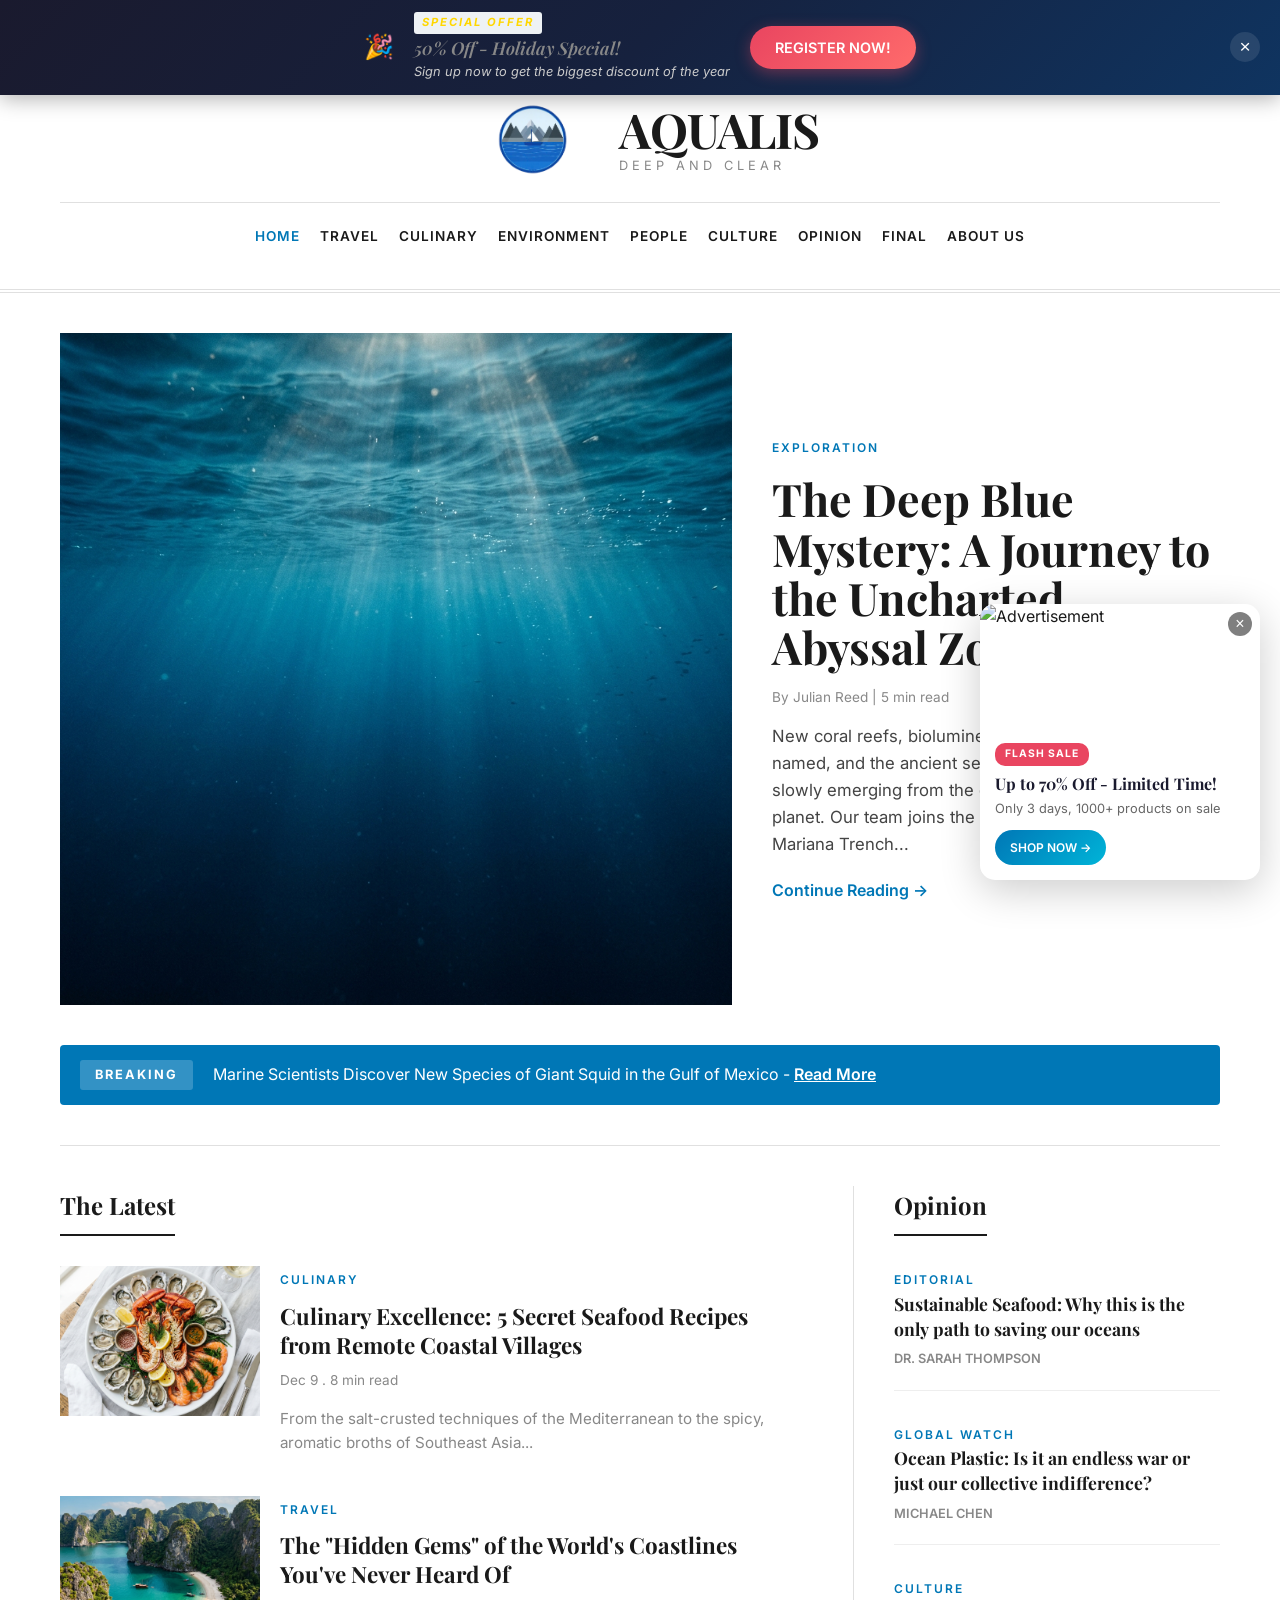
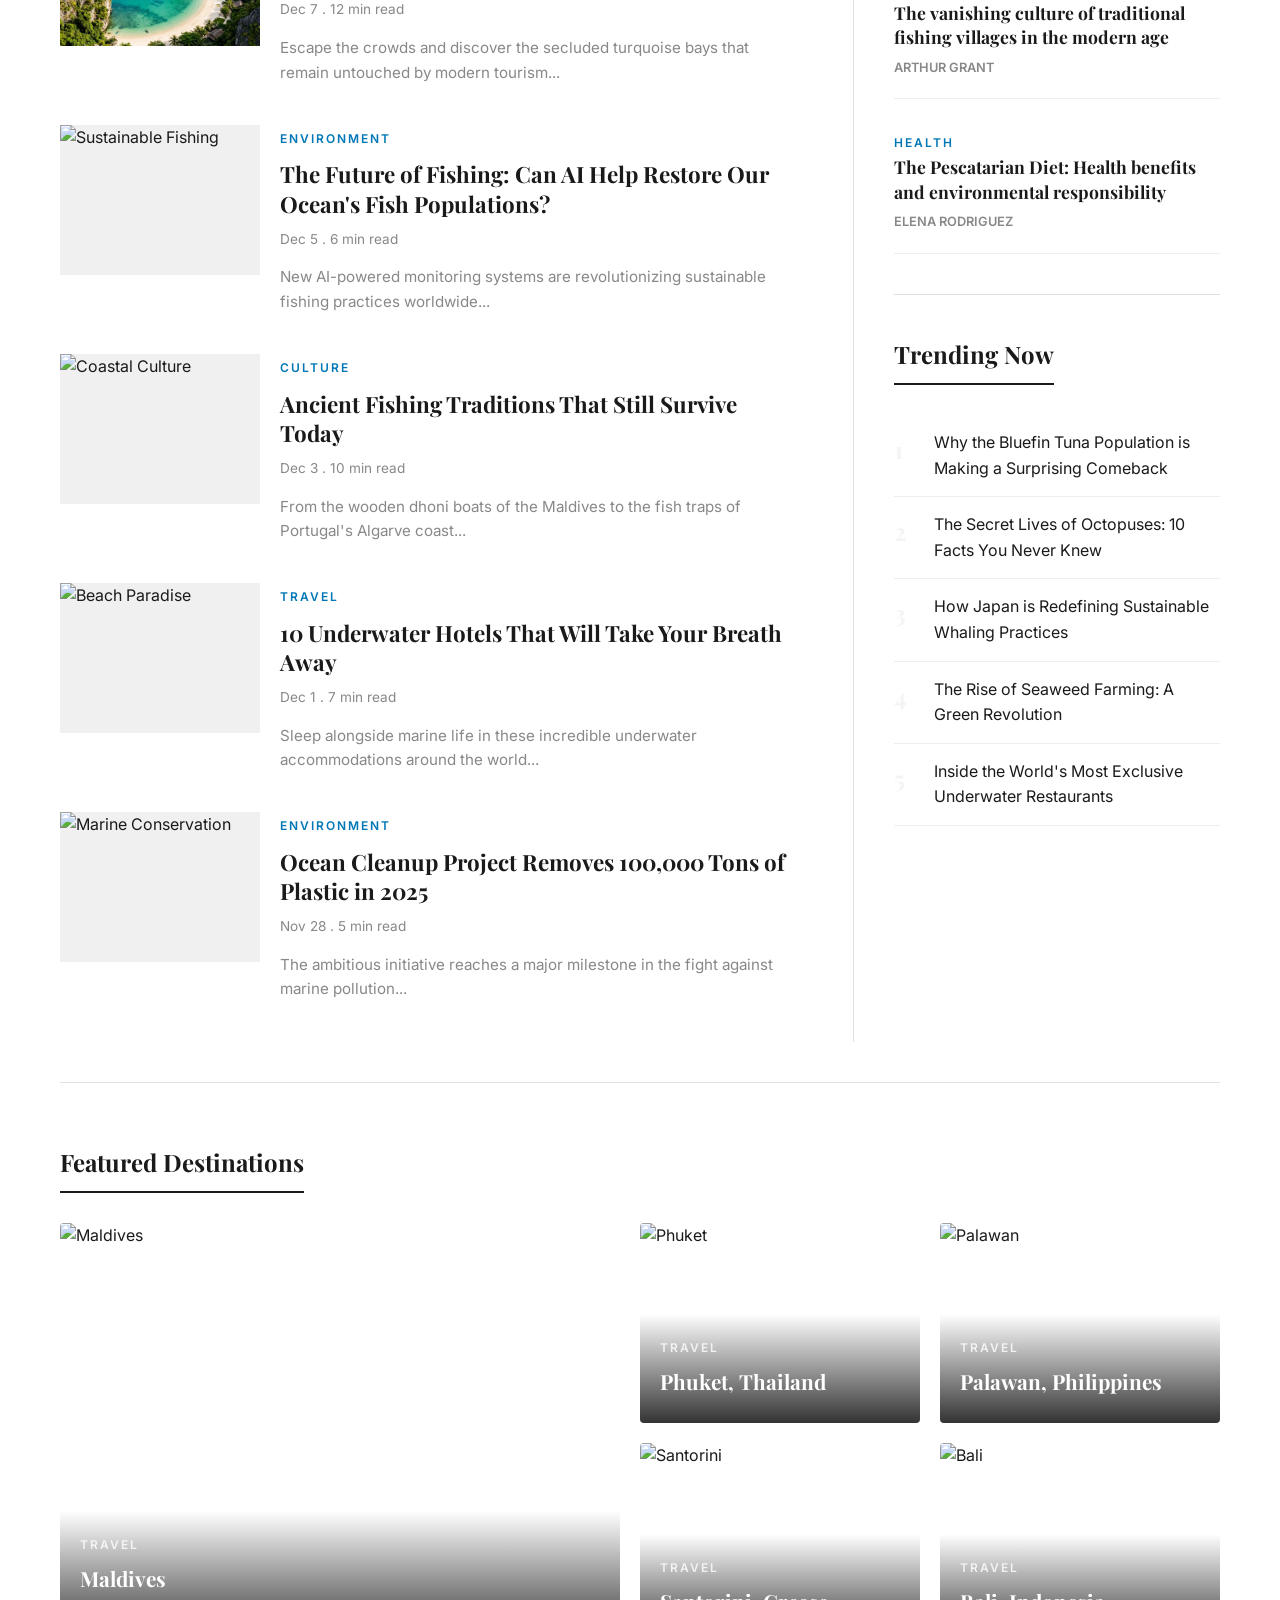
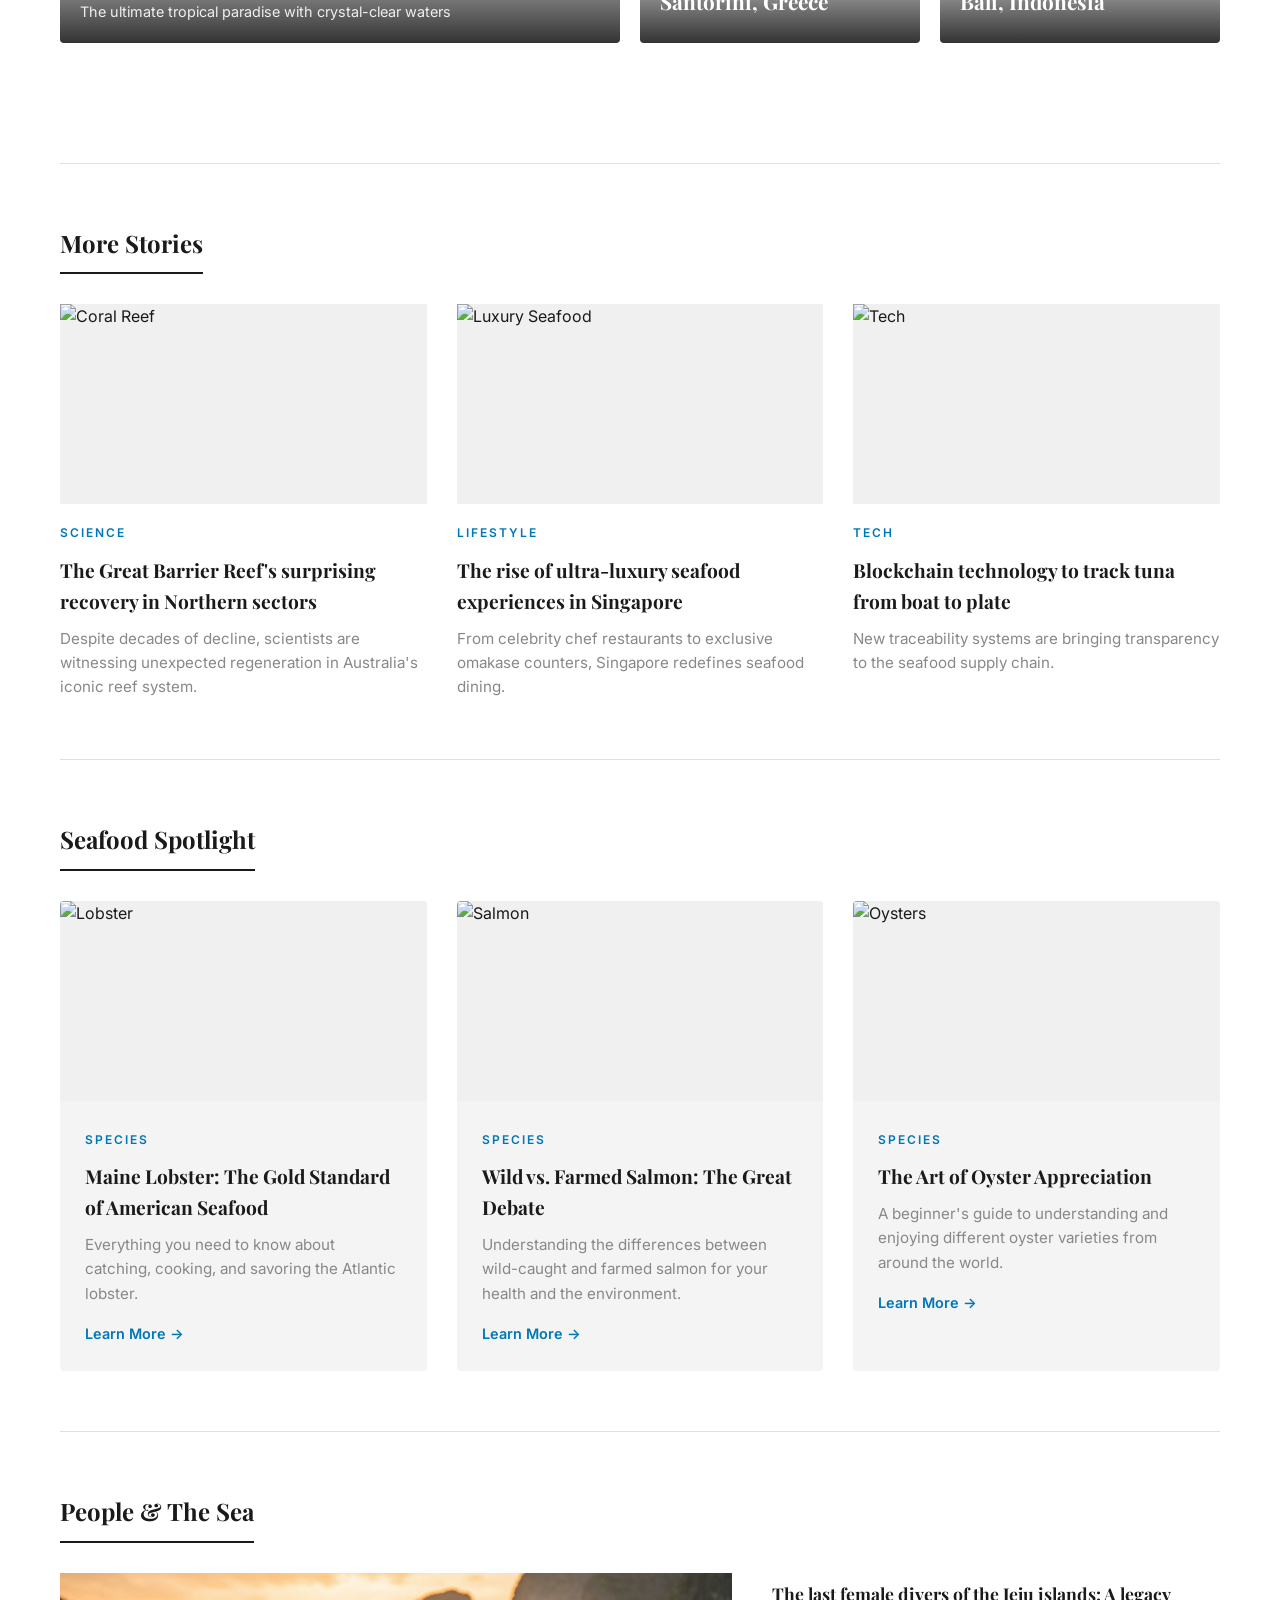
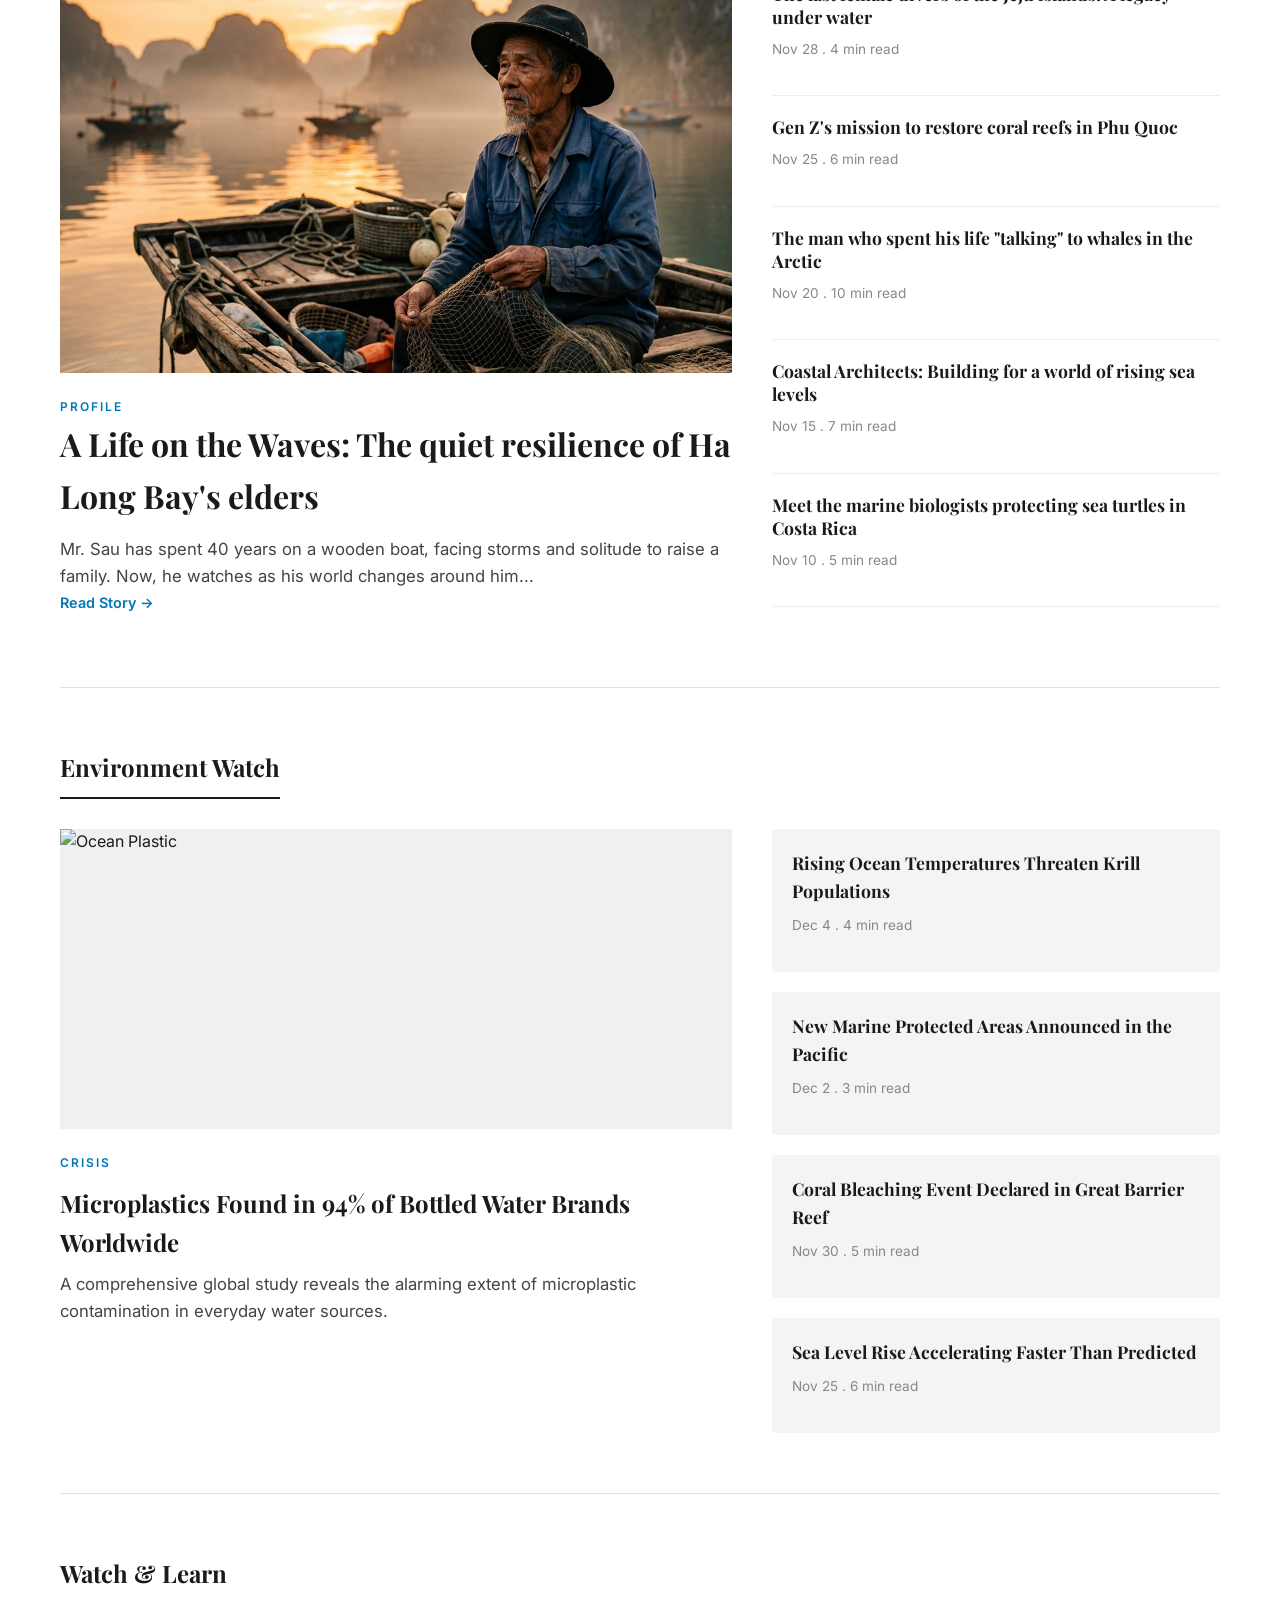
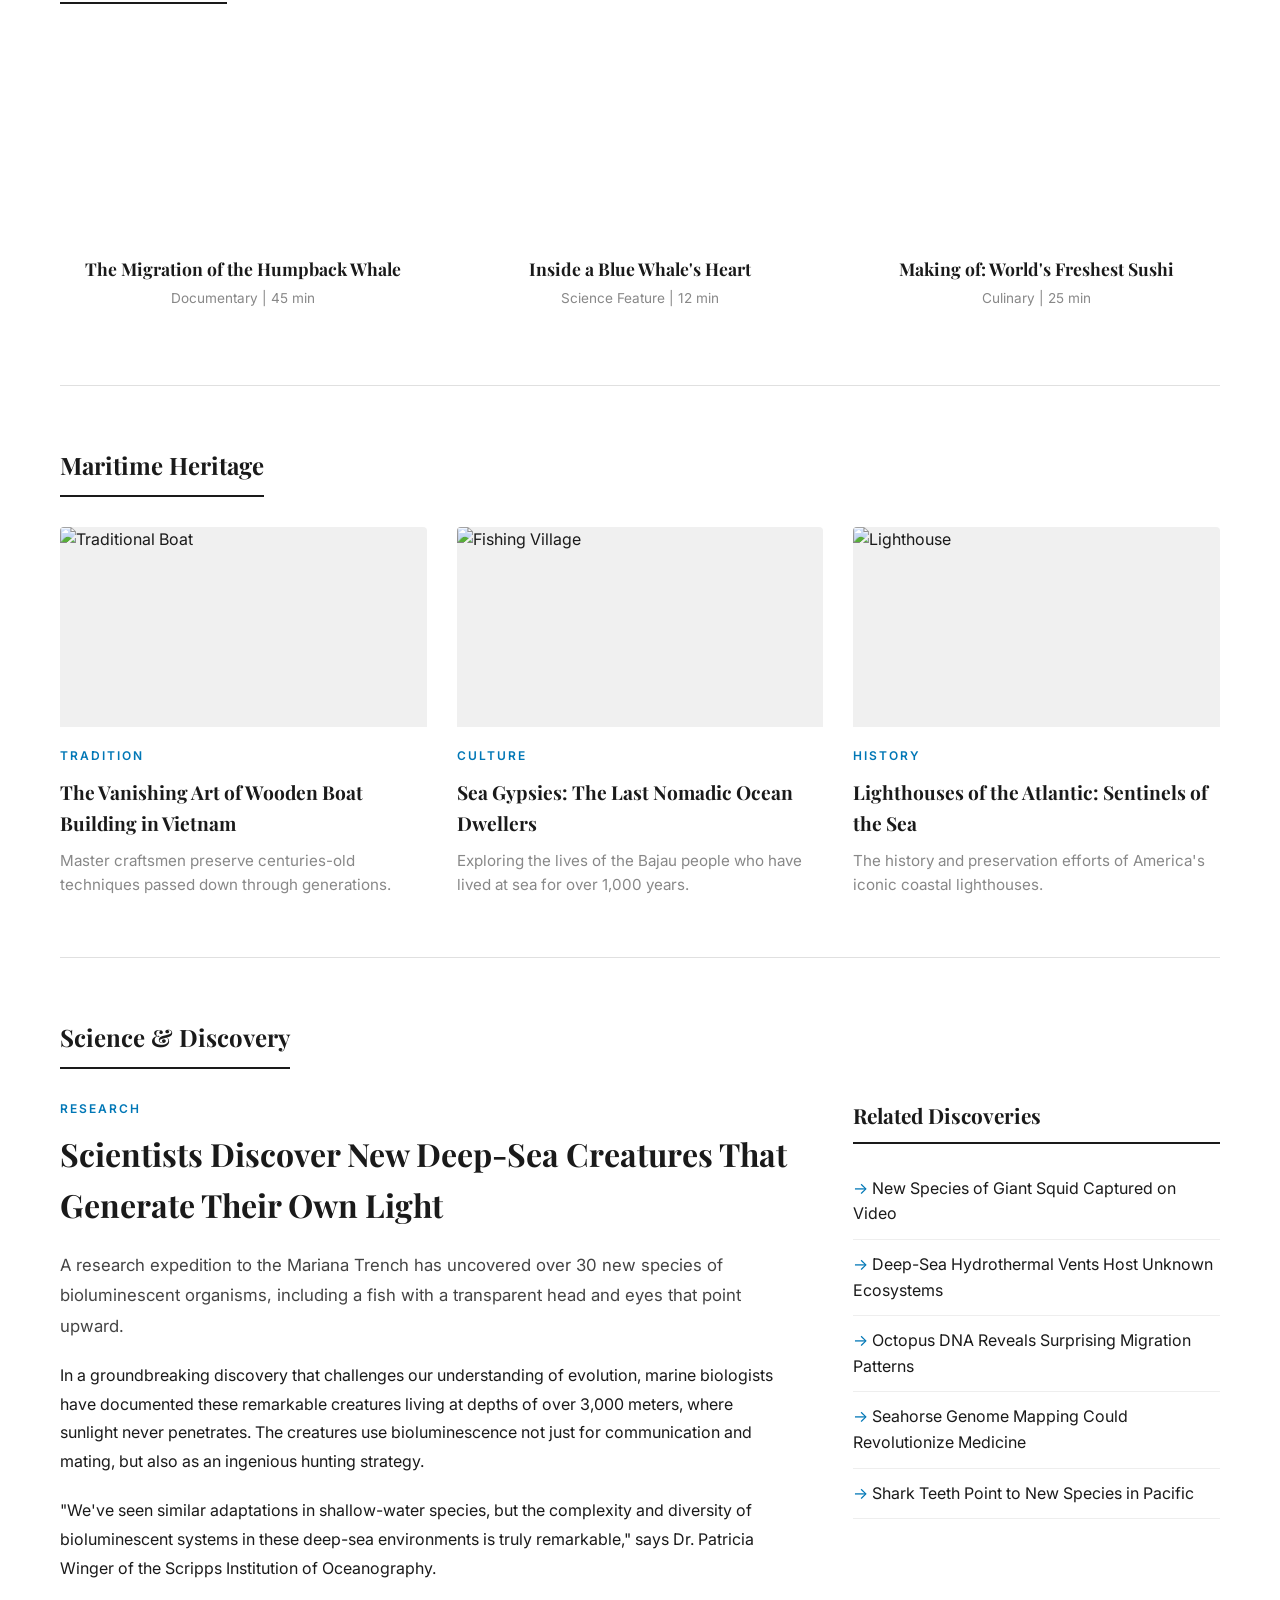
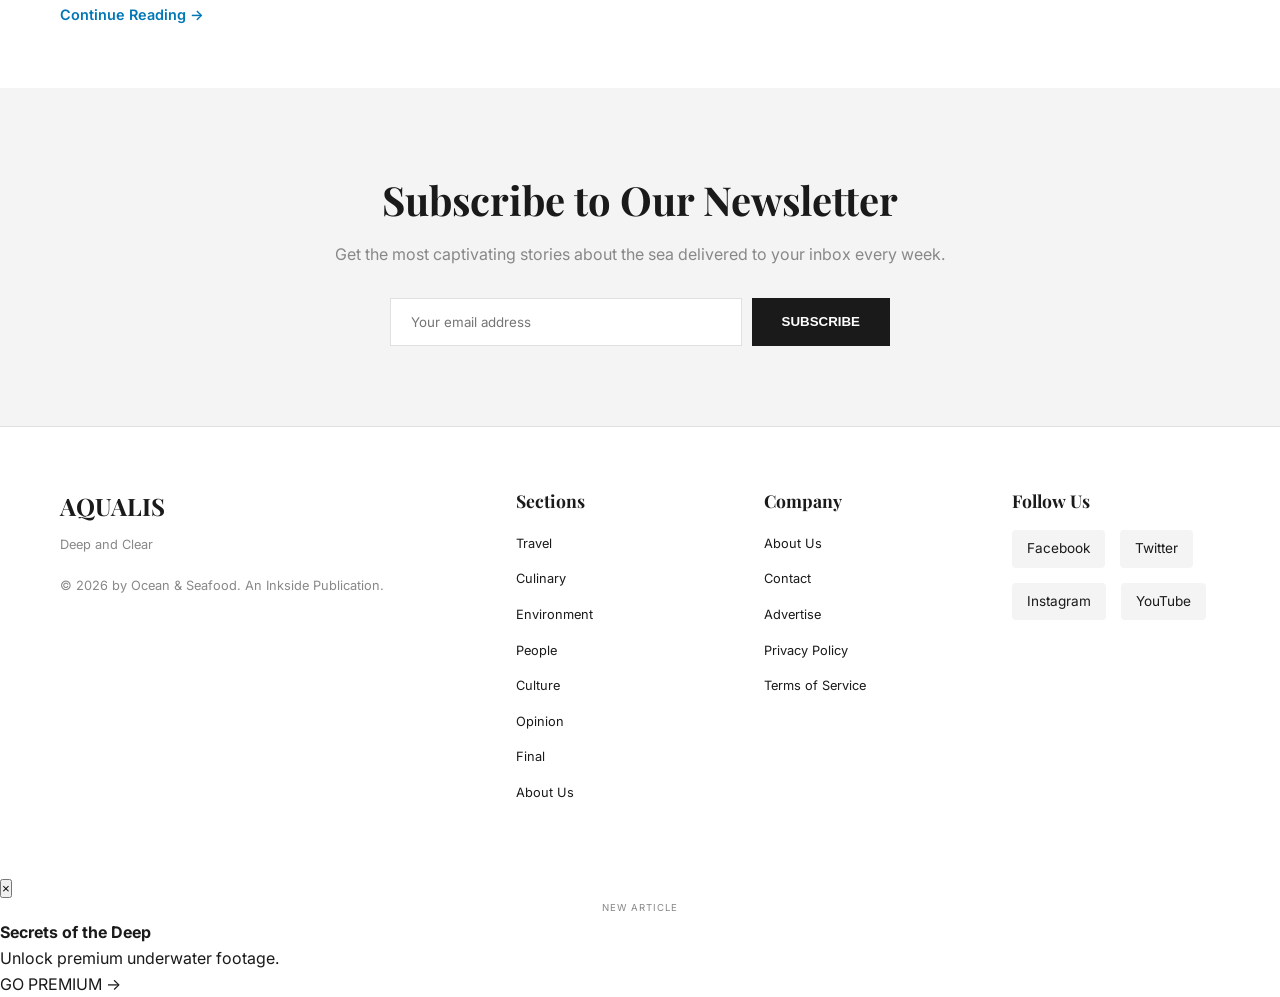
==== index.html @ 818fb588 "Initial commit" ====
<!DOCTYPE html>
<html lang="en">

<head>
    <meta charset="UTF-8">
    <meta name="viewport" content="width=device-width, initial-scale=1.0">
    <title>AQUALIS | Deep and Clear</title>
    <meta name="description"
        content="Explore the deep mysteries of the ocean, the finest seafood culinary arts, and the stories of the people who call the coast their home.">
    <link rel="preconnect" href="https://fonts.googleapis.com">
    <link rel="preconnect" href="https://fonts.gstatic.com" crossorigin>
    <link
        href="https://fonts.googleapis.com/css2?family=Inter:wght@300;400;600&family=Playfair+Display:ital,wght@0,400;0,700;1,400&display=swap"
        rel="stylesheet">
    <link rel="stylesheet" href="css/style.css">
    <link rel="stylesheet" href="css/index.css">
    <link rel="stylesheet" href="css/ad-banner.css">
</head>

<body>
    <!-- AD BANNER FLOATING TOP -->
    <div class="ad-banner-float" id="adBannerTop">
        <span class="ad-icon">🎉</span>
        <div class="ad-text">
            <span class="ad-tag">Special Offer</span>
            <span class="ad-headline">50% Off - Holiday Special!</span>
            <span class="ad-description">Sign up now to get the biggest discount of the year</span>
        </div>
        <a href="https://farmersmarket.vn/collections/vendors?q=ocean-food" target="_blank" class="ad-link">REGISTER NOW!</a>
        <button class="close-ad" onclick="document.getElementById('adBannerTop').style.display='none'">&times;</button>
    </div>

    <div class="top-bar">
        <div class="container">
            <div class="top-bar-left">
                <div class="date-time" id="current-date-time">
                    May 5, 2026 | 10:10 AM
                </div>
                <div class="top-ticker">
                    <span>⚡ FREE WORLDWIDE SHIPPING ON ALL SEAFOOD ORDERS OVER $150</span>
                </div>
            </div>
            <div class="top-links">
                <a href="#">Log In</a>
                <a href="#" class="btn-subscribe-top">Subscribe</a>
            </div>
        </div>
    </div>

    <header>
        <div class="container">
            <div class="logo">
                <div class="logo-container">
                    <img src="logo.png" alt="AQUALIS Logo" class="logo-img">
                    <div class="logo-text">
                        <span class="logo-title">AQUALIS</span>
                        <span class="logo-subtitle">DEEP AND CLEAR</span>
                    </div>
                </div>
            </div>
            <nav id="main-nav">
                <ul>
                    <li><a href="index.html" class="active">HOME</a></li>
                    <li><a href="travel.html">TRAVEL</a></li>
                    <li><a href="culinary.html">CULINARY</a></li>
                    <li><a href="environment.html">ENVIRONMENT</a></li>
                    <li><a href="people.html">PEOPLE</a></li>
                    <li><a href="culture.html">CULTURE</a></li>
                    <li><a href="opinion.html">OPINION</a></li>
                    <li><a href="sea_seafood.html">FINAL</a></li>
                    <li><a href="about.html">ABOUT US</a></li>
                </ul>
            </nav>
        </div>
    </header>

    <!-- HOME VIEW -->
    <div id="home-view">
        <main class="container">
            <!-- Hero Section -->
            <section class="hero">
                <article class="featured-main">
                    <div class="image-wrapper">
                        <img src="hero_ocean_cinematic_1777952019449.png" alt="Deep Ocean">
                    </div>
                    <div class="content">
                        <span class="category">EXPLORATION</span>
                        <h2><a href="#" class="read-article" data-article="deep-blue">The Deep Blue Mystery: A Journey
                                to the Uncharted Abyssal Zones</a></h2>
                        <p class="meta">By Julian Reed | 5 min read</p>
                        <p class="excerpt">New coral reefs, bioluminescent creatures never before named, and the ancient
                            secrets of Earth's formation are slowly emerging from the deepest trenches of our planet.
                            Our team joins the latest expedition into the Mariana Trench...</p>
                        <a href="#" class="read-more read-article" data-article="deep-blue">Continue Reading →</a>
                    </div>
                </article>
            </section>

            <!-- Breaking News Banner -->
            <section class="breaking-news">
                <div class="breaking-label">BREAKING</div>
                <div class="breaking-content">
                    <p>Marine Scientists Discover New Species of Giant Squid in the Gulf of Mexico - <a href="#">Read
                            More</a></p>
                </div>
            </section>

            <!-- PROMOTIONAL AD BANNER REMOVED -->

            <div class="magazine-grid">
                <!-- Latest News Column -->
                <div class="latest-news">
                    <h3 class="section-title">The Latest</h3>

                    <article class="news-item">
                        <div class="image-wrapper">
                            <img src="seafood_platter_magazine_1777952036710.png" alt="Seafood Culinary">
                        </div>
                        <div class="content">
                            <span class="category">CULINARY</span>
                            <h4><a href="#" class="read-article" data-article="culinary-secrets">Culinary Excellence: 5
                                    Secret Seafood Recipes from Remote Coastal Villages</a></h4>
                            <p class="meta">Dec 9 . 8 min read</p>
                            <p class="summary">From the salt-crusted techniques of the Mediterranean to the spicy,
                                aromatic broths of Southeast Asia...</p>
                        </div>
                    </article>

                    <article class="news-item">
                        <div class="image-wrapper">
                            <img src="coastal_hidden_gem_1777952070037.png" alt="Coastal Beauty">
                        </div>
                        <div class="content">
                            <span class="category">TRAVEL</span>
                            <h4><a href="#" class="read-article" data-article="hidden-gems">The "Hidden Gems" of the
                                    World's Coastlines You've Never Heard Of</a></h4>
                            <p class="meta">Dec 7 . 12 min read</p>
                            <p class="summary">Escape the crowds and discover the secluded turquoise bays that remain
                                untouched by modern tourism...</p>
                        </div>
                    </article>

                    <article class="news-item">
                        <div class="image-wrapper">
                            <img src="https://encrypted-tbn0.gstatic.com/images?q=tbn:ANd9GcTns4x_dyqtVz6dl7UsxqoTQ1XWFQ5trTAQhg&s"
                                alt="Sustainable Fishing">
                        </div>
                        <div class="content">
                            <span class="category">ENVIRONMENT</span>
                            <h4><a href="#" class="read-article" data-article="future-fishing">The Future of Fishing:
                                    Can AI Help Restore Our Ocean's Fish Populations?</a></h4>
                            <p class="meta">Dec 5 . 6 min read</p>
                            <p class="summary">New AI-powered monitoring systems are revolutionizing sustainable fishing
                                practices worldwide...</p>
                        </div>
                    </article>

                    <article class="news-item">
                        <div class="image-wrapper">
                            <img src="https://images.unsplash.com/photo-1535025183041-0991a977e25b?w=800&q=80"
                                alt="Coastal Culture">
                        </div>
                        <div class="content">
                            <span class="category">CULTURE</span>
                            <h4><a href="#" class="read-article" data-article="fishing-traditions">Ancient Fishing
                                    Traditions That Still Survive Today</a></h4>
                            <p class="meta">Dec 3 . 10 min read</p>
                            <p class="summary">From the wooden dhoni boats of the Maldives to the fish traps of
                                Portugal's Algarve coast...</p>
                        </div>
                    </article>

                    <article class="news-item">
                        <div class="image-wrapper">
                            <img src="https://images.unsplash.com/photo-1507525428034-b723cf961d3e?ixlib=rb-1.2.1&auto=format&fit=crop&w=800&q=80"
                                alt="Beach Paradise">
                        </div>
                        <div class="content">
                            <span class="category">TRAVEL</span>
                            <h4><a href="#">10 Underwater Hotels That Will Take Your Breath Away</a></h4>
                            <p class="meta">Dec 1 . 7 min read</p>
                            <p class="summary">Sleep alongside marine life in these incredible underwater accommodations
                                around the world...</p>
                        </div>
                    </article>

                    <article class="news-item">
                        <div class="image-wrapper">
                            <img src="https://images.unsplash.com/photo-1468421870903-4df1664ac249?ixlib=rb-1.2.1&auto=format&fit=crop&w=800&q=80"
                                alt="Marine Conservation">
                        </div>
                        <div class="content">
                            <span class="category">ENVIRONMENT</span>
                            <h4><a href="#">Ocean Cleanup Project Removes 100,000 Tons of Plastic in 2025</a></h4>
                            <p class="meta">Nov 28 . 5 min read</p>
                            <p class="summary">The ambitious initiative reaches a major milestone in the fight against
                                marine pollution...</p>
                        </div>
                    </article>
                </div>

                <!-- Opinion Sidebar -->
                <aside class="opinion">
                    <h3 class="section-title">Opinion</h3>

                    <div class="opinion-item">
                        <span class="category">EDITORIAL</span>
                        <h4><a href="#">Sustainable Seafood: Why this is the only path to saving our oceans</a></h4>
                        <p class="author">Dr. Sarah Thompson</p>
                    </div>

                    <div class="opinion-item">
                        <span class="category">GLOBAL WATCH</span>
                        <h4><a href="#">Ocean Plastic: Is it an endless war or just our collective indifference?</a>
                        </h4>
                        <p class="author">Michael Chen</p>
                    </div>

                    <div class="opinion-item">
                        <span class="category">CULTURE</span>
                        <h4><a href="#">The vanishing culture of traditional fishing villages in the modern age</a></h4>
                        <p class="author">Arthur Grant</p>
                    </div>

                    <div class="opinion-item">
                        <span class="category">HEALTH</span>
                        <h4><a href="#">The Pescatarian Diet: Health benefits and environmental responsibility</a></h4>
                        <p class="author">Elena Rodriguez</p>
                    </div>

                    <!-- Trending Section -->
                    <div class="trending-section">
                        <h3 class="section-title">Trending Now</h3>
                        <ol class="trending-list">
                            <li><a href="#">Why the Bluefin Tuna Population is Making a Surprising Comeback</a></li>
                            <li><a href="#">The Secret Lives of Octopuses: 10 Facts You Never Knew</a></li>
                            <li><a href="#">How Japan is Redefining Sustainable Whaling Practices</a></li>
                            <li><a href="#">The Rise of Seaweed Farming: A Green Revolution</a></li>
                            <li><a href="#">Inside the World's Most Exclusive Underwater Restaurants</a></li>
                        </ol>
                    </div>
                </aside>
            </div>

            <!-- Featured Destinations Section -->
            <section class="destinations-section">
                <h3 class="section-title">Featured Destinations</h3>
                <div class="destinations-grid">
                    <article class="destination-card large">
                        <img src="https://images.unsplash.com/photo-1507525428034-b723cf961d3e?ixlib=rb-1.2.1&auto=format&fit=crop&w=1200&q=80"
                            alt="Maldives">
                        <div class="destination-overlay">
                            <span class="category">TRAVEL</span>
                            <h4>Maldives</h4>
                            <p>The ultimate tropical paradise with crystal-clear waters</p>
                        </div>
                    </article>
                    <article class="destination-card">
                        <img src="https://images.unsplash.com/photo-1519046904884-53103b34b206?ixlib=rb-1.2.1&auto=format&fit=crop&w=600&q=80"
                            alt="Phuket">
                        <div class="destination-overlay">
                            <span class="category">TRAVEL</span>
                            <h4>Phuket, Thailand</h4>
                        </div>
                    </article>
                    <article class="destination-card">
                        <img src="https://images.unsplash.com/photo-1559494007-9f5847c49d94?ixlib=rb-1.2.1&auto=format&fit=crop&w=600&q=80"
                            alt="Palawan">
                        <div class="destination-overlay">
                            <span class="category">TRAVEL</span>
                            <h4>Palawan, Philippines</h4>
                        </div>
                    </article>
                    <article class="destination-card">
                        <img src="https://images.unsplash.com/photo-1506953823976-52e1fdc0149a?ixlib=rb-1.2.1&auto=format&fit=crop&w=600&q=80"
                            alt="Santorini">
                        <div class="destination-overlay">
                            <span class="category">TRAVEL</span>
                            <h4>Santorini, Greece</h4>
                        </div>
                    </article>
                    <article class="destination-card">
                        <img src="https://images.unsplash.com/photo-1510414842594-a61c69b5ae57?ixlib=rb-1.2.1&auto=format&fit=crop&w=600&q=80"
                            alt="Bali">
                        <div class="destination-overlay">
                            <span class="category">TRAVEL</span>
                            <h4>Bali, Indonesia</h4>
                        </div>
                    </article>
                </div>
            </section>

            <!-- IMPACT STATS REMOVED -->

            <!-- More Content Section -->
            <section class="sub-grid-section">
                <h3 class="section-title">More Stories</h3>
                <div class="stories-grid">
                    <article class="story-card">
                        <div class="image-wrapper">
                            <img src="https://encrypted-tbn0.gstatic.com/images?q=tbn:ANd9GcQSueRcR3aabu3RT0wNSPEG2LMHQZWTsFZUTA&s"
                                alt="Coral Reef">
                        </div>
                        <span class="category">SCIENCE</span>
                        <h4><a href="#" class="read-article" data-article="great-barrier-reef">The Great Barrier Reef's
                                surprising recovery in Northern sectors</a></h4>
                        <p class="summary">Despite decades of decline, scientists are witnessing unexpected regeneration
                            in Australia's iconic reef system.</p>
                    </article>
                    <article class="story-card">
                        <div class="image-wrapper">
                            <img src="https://images.unsplash.com/photo-1504674900247-0877df9cc836?ixlib=rb-1.2.1&auto=format&fit=crop&w=800&q=80"
                                alt="Luxury Seafood">
                        </div>
                        <span class="category">LIFESTYLE</span>
                        <h4><a href="#">The rise of ultra-luxury seafood experiences in Singapore</a></h4>
                        <p class="summary">From celebrity chef restaurants to exclusive omakase counters, Singapore
                            redefines seafood dining.</p>
                    </article>
                    <article class="story-card">
                        <div class="image-wrapper">
                            <img src="https://images.unsplash.com/photo-1551244072-5d12893278ab?ixlib=rb-1.2.1&auto=format&fit=crop&w=800&q=80"
                                alt="Tech">
                        </div>
                        <span class="category">TECH</span>
                        <h4><a href="#">Blockchain technology to track tuna from boat to plate</a></h4>
                        <p class="summary">New traceability systems are bringing transparency to the seafood supply
                            chain.</p>
                    </article>
                </div>
            </section>

            <!-- Seafood Spotlight Section -->
            <section class="spotlight-section">
                <h3 class="section-title">Seafood Spotlight</h3>
                <div class="spotlight-grid">
                    <article class="spotlight-card">
                        <div class="image-wrapper">
                            <img src="https://images.unsplash.com/photo-1615141982883-c7ad0e69fd62?ixlib=rb-1.2.1&auto=format&fit=crop&w=600&q=80"
                                alt="Lobster">
                        </div>
                        <div class="content">
                            <span class="category">SPECIES</span>
                            <h4>Maine Lobster: The Gold Standard of American Seafood</h4>
                            <p>Everything you need to know about catching, cooking, and savoring the Atlantic lobster.
                            </p>
                            <a href="#" class="read-link">Learn More →</a>
                        </div>
                    </article>
                    <article class="spotlight-card">
                        <div class="image-wrapper">
                            <img src="https://i.ytimg.com/vi/_5JwOONcyrE/sddefault.jpg" alt="Salmon">
                        </div>
                        <div class="content">
                            <span class="category">SPECIES</span>
                            <h4>Wild vs. Farmed Salmon: The Great Debate</h4>
                            <p>Understanding the differences between wild-caught and farmed salmon for your health and
                                the environment.</p>
                            <a href="#" class="read-link read-article" data-article="culinary-1">Learn More →</a>
                        </div>
                    </article>
                    <article class="spotlight-card">
                        <div class="image-wrapper">
                            <img src="https://encrypted-tbn0.gstatic.com/images?q=tbn:ANd9GcSM6eRmfl-Jk6A9ydphMrKA2jsTcN937FT8DA&s"
                                alt="Oysters">
                        </div>
                        <div class="content">
                            <span class="category">SPECIES</span>
                            <h4>The Art of Oyster Appreciation</h4>
                            <p>A beginner's guide to understanding and enjoying different oyster varieties from around
                                the world.</p>
                            <a href="#" class="read-link read-article" data-article="oyster-appreciation">Learn More
                                →</a>
                        </div>
                    </article>
                </div>
            </section>

            <!-- People Section -->
            <section class="people-section">
                <h3 class="section-title">People & The Sea</h3>
                <div class="people-grid">
                    <article class="person-card">
                        <div class="image-wrapper">
                            <img src="traditional_fisherman_portrait_1777952054951.png" alt="Fisherman Portrait">
                        </div>
                        <div class="content">
                            <span class="category">PROFILE</span>
                            <h4><a href="#">A Life on the Waves: The quiet resilience of Ha Long Bay's elders</a></h4>
                            <p class="excerpt">Mr. Sau has spent 40 years on a wooden boat, facing storms and solitude
                                to raise a family. Now, he watches as his world changes around him...</p>
                            <a href="#" class="read-link">Read Story →</a>
                        </div>
                    </article>

                    <div class="sub-people-list">
                        <article class="news-item small">
                            <h4><a href="#">The last female divers of the Jeju islands: A legacy under water</a></h4>
                            <p class="meta">Nov 28 . 4 min read</p>
                        </article>
                        <article class="news-item small">
                            <h4><a href="#">Gen Z's mission to restore coral reefs in Phu Quoc</a></h4>
                            <p class="meta">Nov 25 . 6 min read</p>
                        </article>
                        <article class="news-item small">
                            <h4><a href="#">The man who spent his life "talking" to whales in the Arctic</a></h4>
                            <p class="meta">Nov 20 . 10 min read</p>
                        </article>
                        <article class="news-item small">
                            <h4><a href="#">Coastal Architects: Building for a world of rising sea levels</a></h4>
                            <p class="meta">Nov 15 . 7 min read</p>
                        </article>
                        <article class="news-item small">
                            <h4><a href="#">Meet the marine biologists protecting sea turtles in Costa Rica</a></h4>
                            <p class="meta">Nov 10 . 5 min read</p>
                        </article>
                    </div>
                </div>
            </section>

            <!-- Environment Watch Section -->
            <section class="environment-section">
                <h3 class="section-title">Environment Watch</h3>
                <div class="environment-grid">
                    <article class="env-card main">
                        <div class="image-wrapper">
                            <img src="https://images.unsplash.com/photo-1583212292454-1fe6229603b7?ixlib=rb-1.2.1&auto=format&fit=crop&w=800&q=80"
                                alt="Ocean Plastic">
                        </div>
                        <div class="content">
                            <span class="category">CRISIS</span>
                            <h4>Microplastics Found in 94% of Bottled Water Brands Worldwide</h4>
                            <p class="excerpt">A comprehensive global study reveals the alarming extent of microplastic
                                contamination in everyday water sources.</p>
                        </div>
                    </article>
                    <div class="env-cards">
                        <article class="env-card small">
                            <h4><a href="#">Rising Ocean Temperatures Threaten Krill Populations</a></h4>
                            <p class="meta">Dec 4 . 4 min read</p>
                        </article>
                        <article class="env-card small">
                            <h4><a href="#">New Marine Protected Areas Announced in the Pacific</a></h4>
                            <p class="meta">Dec 2 . 3 min read</p>
                        </article>
                        <article class="env-card small">
                            <h4><a href="#">Coral Bleaching Event Declared in Great Barrier Reef</a></h4>
                            <p class="meta">Nov 30 . 5 min read</p>
                        </article>
                        <article class="env-card small">
                            <h4><a href="#">Sea Level Rise Accelerating Faster Than Predicted</a></h4>
                            <p class="meta">Nov 25 . 6 min read</p>
                        </article>
                    </div>
                </div>
            </section>

            <!-- Video Section -->
            <section class="video-section">
                <h3 class="section-title">Watch & Learn</h3>
                <div class="video-grid">
                    <article class="video-card">
                        <div class="video-embed">
                            <iframe src="https://www.youtube.com/embed/hLiu6VJzG8s" title="Video 1" frameborder="0"
                                allow="accelerometer; autoplay; clipboard-write; encrypted-media; gyroscope; picture-in-picture"
                                allowfullscreen></iframe>
                        </div>
                        <h4>The Migration of the Humpback Whale</h4>
                        <p class="meta">Documentary | 45 min</p>
                    </article>
                    <article class="video-card">
                        <div class="video-embed">
                            <iframe src="https://www.youtube.com/embed/U_HUiC1dP00" title="Video 2" frameborder="0"
                                allow="accelerometer; autoplay; clipboard-write; encrypted-media; gyroscope; picture-in-picture"
                                allowfullscreen></iframe>
                        </div>
                        <h4>Inside a Blue Whale's Heart</h4>
                        <p class="meta">Science Feature | 12 min</p>
                    </article>
                    <article class="video-card">
                        <div class="video-embed">
                            <iframe src="https://www.youtube.com/embed/9FqwhW0B3tY" title="Video 3" frameborder="0"
                                allow="accelerometer; autoplay; clipboard-write; encrypted-media; gyroscope; picture-in-picture"
                                allowfullscreen></iframe>
                        </div>
                        <h4>Making of: World's Freshest Sushi</h4>
                        <p class="meta">Culinary | 25 min</p>
                    </article>
                </div>
            </section>

            <!-- Cultural Heritage Section -->
            <section class="heritage-section">
                <h3 class="section-title">Maritime Heritage</h3>
                <div class="heritage-grid">
                    <article class="heritage-card">
                        <div class="image-wrapper">
                            <img src="https://images.unsplash.com/photo-1534422298391-e4f8c172dddb?ixlib=rb-1.2.1&auto=format&fit=crop&w=600&q=80"
                                alt="Traditional Boat">
                        </div>
                        <span class="category">TRADITION</span>
                        <h4>The Vanishing Art of Wooden Boat Building in Vietnam</h4>
                        <p>Master craftsmen preserve centuries-old techniques passed down through generations.</p>
                    </article>
                    <article class="heritage-card">
                        <div class="image-wrapper">
                            <img src="https://images.unsplash.com/photo-1519999482648-25049ddd37b1?ixlib=rb-1.2.1&auto=format&fit=crop&w=600&q=80"
                                alt="Fishing Village">
                        </div>
                        <span class="category">CULTURE</span>
                        <h4>Sea Gypsies: The Last Nomadic Ocean Dwellers</h4>
                        <p>Exploring the lives of the Bajau people who have lived at sea for over 1,000 years.</p>
                    </article>
                    <article class="heritage-card">
                        <div class="image-wrapper">
                            <img src="https://encrypted-tbn0.gstatic.com/images?q=tbn:ANd9GcQC3u_z3EVPvHjvWNz3IoIvqaNNS-2xXD75Iw&s"
                                alt="Lighthouse">
                        </div>
                        <span class="category">HISTORY</span>
                        <h4><a href="#" class="read-article" data-article="culture-1">Lighthouses of the Atlantic:
                                Sentinels of the Sea</a></h4>
                        <p>The history and preservation efforts of America's iconic coastal lighthouses.</p>
                    </article>
                </div>
            </section>

            <!-- Science & Discovery Section -->
            <section class="science-section">
                <h3 class="section-title">Science & Discovery</h3>
                <div class="science-grid">
                    <div class="science-content">
                        <span class="category">RESEARCH</span>
                        <h4>Scientists Discover New Deep-Sea Creatures That Generate Their Own Light</h4>
                        <p class="excerpt">A research expedition to the Mariana Trench has uncovered over 30 new species
                            of bioluminescent organisms, including a fish with a transparent head and eyes that point
                            upward.</p>
                        <p>In a groundbreaking discovery that challenges our understanding of evolution, marine
                            biologists have documented these remarkable creatures living at depths of over 3,000 meters,
                            where sunlight never penetrates. The creatures use bioluminescence not just for
                            communication and mating, but also as an ingenious hunting strategy.</p>
                        <p>"We've seen similar adaptations in shallow-water species, but the complexity and diversity of
                            bioluminescent systems in these deep-sea environments is truly remarkable," says Dr.
                            Patricia Winger of the Scripps Institution of Oceanography.</p>
                        <a href="#" class="read-link">Continue Reading →</a>
                    </div>
                    <div class="science-sidebar">
                        <h4>Related Discoveries</h4>
                        <ul>
                            <li><a href="#">New Species of Giant Squid Captured on Video</a></li>
                            <li><a href="#">Deep-Sea Hydrothermal Vents Host Unknown Ecosystems</a></li>
                            <li><a href="#">Octopus DNA Reveals Surprising Migration Patterns</a></li>
                            <li><a href="#">Seahorse Genome Mapping Could Revolutionize Medicine</a></li>
                            <li><a href="#">Shark Teeth Point to New Species in Pacific</a></li>
                        </ul>
                    </div>
                </div>
            </section>

            <!-- CULINARY SHOWCASE REMOVED -->
        </main>
    </div>

    <!-- ARTICLE DETAIL VIEW (Hidden by default) -->
    <div id="article-view" class="hidden">
        <article class="container article-detail">
            <header class="article-header">
                <span class="category" id="art-category">EXPLORATION</span>
                <h1 id="art-title">The Deep Blue Mystery: A Journey to the Uncharted Abyssal Zones</h1>
                <p class="article-meta">By Julian Reed | Published May 5, 2026 | 15 Minutes Read</p>
                <div class="article-hero-image">
                    <img id="art-image" src="hero_ocean_cinematic_1777952019449.png" alt="Article Hero">
                </div>
            </header>

            <div class="article-content">
                <div class="article-body" id="art-body">
                    <p class="lead">The ocean covers more than 70% of our planet's surface, yet over 80% of it remains
                        unmapped, unobserved, and unexplored. In the deepest reaches of the Mariana Trench, life
                        persists in ways that challenge our very understanding of biology.</p>

                    <p>Recently, a team of international oceanographers embarked on a 3-month expedition into the
                        Philippine Sea. What they found was not just a desolate wasteland of sand and rock, but a
                        vibrant, albeit alien, ecosystem powered by hydrothermal vents and chemical energy rather than
                        sunlight.</p>

                    <h3>The Bioluminescent Frontier</h3>
                    <p>As our submersible descended past 4,000 meters into the "Abyssal Zone," the world outside the
                        reinforced acrylic dome turned into a dance of phantom lights. Species of jellyfish that
                        resemble floating chandeliers pulsed with electric blues and violets. We encountered a new
                        species of Siphonophore—a colonial organism that can reach lengths of over 40 meters, making it
                        potentially the longest animal on Earth.</p>

                    <blockquote>"We aren't just looking at new species; we are looking at a new way to live. The
                        pressure here is enough to crush a luxury car, yet these creatures move with a grace that is
                        almost haunting." — Dr. Elena Vance</blockquote>

                    <p>The significance of these findings extends beyond mere curiosity. The microbes found near these
                        volcanic vents are being studied for potential breakthroughs in medical science, specifically in
                        the treatment of extreme viral infections. The ocean is not just our past; it is the key to our
                        future survival.</p>

                    <h3>The Chemical Energy Revolution</h3>
                    <p>Unlike surface ecosystems that rely on photosynthesis, the deep-sea communities around
                        hydrothermal vents are built on chemosynthesis. Here, bacteria oxidize hydrogen sulfide and
                        methane emitted from the vents, creating an entirely separate food web. This discovery has
                        profound implications for our understanding of how life might exist on other worlds with similar
                        conditions—Europa, Enceladus, and even early Mars.</p>

                    <div class="article-gallery">
                        <img src="coastal_hidden_gem_1777952070037.png" alt="Gallery Image 1">
                        <img src="seafood_platter_magazine_1777952036710.png" alt="Gallery Image 2">
                    </div>

                    <p>As we concluded our expedition, the team left with more questions than answers. The deep ocean
                        remains the final frontier of Earth, a vast and silent cathedral that demands our respect and,
                        more importantly, our protection.</p>
                </div>

                <div class="article-footer">
                    <div class="tags">
                        <span>#Ocean</span><span>#Science</span><span>#Exploration</span><span>#DeepSea</span>
                    </div>
                    <div class="share-buttons">
                        <p>Share this story:</p>
                        <button>Facebook</button>
                        <button>Twitter</button>
                        <button>LinkedIn</button>
                    </div>
                </div>

                <!-- Comments Section -->
                <section class="comments-section">
                    <h3>Comments (3)</h3>
                    <div class="comment-list">
                        <div class="comment">
                            <div class="comment-header">
                                <span class="username">Mark Sullivan</span>
                                <span class="date">May 5, 2026</span>
                            </div>
                            <p class="comment-text">Absolutely fascinating. It's crazy to think that we know more about
                                the surface of Mars than our own ocean floor. Great piece!</p>
                        </div>
                        <div class="comment">
                            <div class="comment-header">
                                <span class="username">Linda K.</span>
                                <span class="date">May 6, 2026</span>
                            </div>
                            <p class="comment-text">The mention of Siphonophores is great. I wish there were more
                                high-res photos of them! Looking forward to the next part of this series.</p>
                        </div>
                        <div class="comment">
                            <div class="comment-header">
                                <span class="username">MarineLover_99</span>
                                <span class="date">May 6, 2026</span>
                            </div>
                            <p class="comment-text">How do these expeditions affect the environment they are studying?
                                Is there a risk of contamination?</p>
                        </div>
                    </div>

                    <div class="add-comment">
                        <h4>Leave a Comment</h4>
                        <form id="comment-form">
                            <div class="form-group">
                                <input type="text" placeholder="Your Name" required>
                            </div>
                            <div class="form-group">
                                <textarea placeholder="Share your thoughts..." rows="4" required></textarea>
                            </div>
                            <button type="submit" class="btn-submit">Post Comment</button>
                        </form>
                    </div>
                </section>
            </div>
        </article>
    </div>

    <section class="newsletter">
        <div class="container">
            <h3>Subscribe to Our Newsletter</h3>
            <p>Get the most captivating stories about the sea delivered to your inbox every week.</p>
            <form id="subscribe-form">
                <input type="email" placeholder="Your email address" required>
                <button type="submit">SUBSCRIBE</button>
            </form>
        </div>
    </section>

    <footer>
        <div class="container">
            <div class="footer-grid">
                <div class="footer-about">
                    <h2>AQUALIS</h2>
                    <p>Deep and Clear</p>
                    <p class="copyright">© 2026 by Ocean & Seafood. An Inkside Publication.</p>
                </div>
                <div class="footer-nav">
                    <h4>Sections</h4>
                    <ul>
                        <li><a href="travel.html">Travel</a></li>
                        <li><a href="culinary.html">Culinary</a></li>
                        <li><a href="environment.html">Environment</a></li>
                        <li><a href="people.html">People</a></li>
                        <li><a href="culture.html">Culture</a></li>
                        <li><a href="opinion.html">Opinion</a></li>
                        <li><a href="sea_seafood.html">Final</a></li>
                        <li><a href="about.html">About Us</a></li>
                    </ul>
                </div>
                <div class="footer-nav">
                    <h4>Company</h4>
                    <ul>
                        <li><a href="about.html">About Us</a></li>
                        <li><a href="#">Contact</a></li>
                        <li><a href="#">Advertise</a></li>
                        <li><a href="#">Privacy Policy</a></li>
                        <li><a href="#">Terms of Service</a></li>
                    </ul>
                </div>
                <div class="footer-social">
                    <h4>Follow Us</h4>
                    <div class="social-links">
                        <a href="#">Facebook</a>
                        <a href="#">Twitter</a>
                        <a href="#">Instagram</a>
                        <a href="#">YouTube</a>
                    </div>
                </div>
            </div>
        </div>
    </footer>

    <!-- FLOATING ACTION CARD -->
    <div class="floating-ad" id="floating-ad">
        <button class="close-ad" onclick="document.getElementById('floating-ad').style.display='none'">&times;</button>
        <div class="ad-content">
            <span class="ad-label">NEW ARTICLE</span>
            <h4>Secrets of the Deep</h4>
            <p>Unlock premium underwater footage.</p>
            <a href="#" class="ad-link">GO PREMIUM →</a>
        </div>
    </div>

    <!-- FLOATING AD CARD -->
    <div class="ad-floating-card" id="adFloatingCard">
        <button class="close-card" onclick="document.getElementById('adFloatingCard').style.display='none'">&times;</button>
        <img src="https://images.unsplash.com/photo-1507525428034-b723cf961d3e?w=500&q=80" alt="Advertisement" class="ad-card-image">
        <div class="ad-card-content">
            <span class="ad-card-label">Flash Sale</span>
            <h4 class="ad-card-title">Up to 70% Off - Limited Time!</h4>
            <p class="ad-card-text">Only 3 days, 1000+ products on sale</p>
            <a href="https://farmersmarket.vn/collections/vendors?q=ocean-food" target="_blank" class="ad-card-cta">SHOP NOW →</a>
        </div>
    </div>

    <script src="script.js"></script>
</body>

</html>
---- css/style.css ----
/* ==========================================
   BASE STYLES - Shared across all pages
   ========================================== */

:root {
    --bg-color: #ffffff;
    --text-color: #1a1a1a;
    --accent-color: #0077b6;
    --gray-light: #f4f4f4;
    --gray-medium: #888888;
    --border-color: #e0e0e0;
    --font-serif: 'Playfair Display', serif;
    --font-sans: 'Inter', sans-serif;
}

* {
    margin: 0;
    padding: 0;
    box-sizing: border-box;
}

body {
    font-family: var(--font-sans);
    background-color: var(--bg-color);
    color: var(--text-color);
    line-height: 1.6;
    overflow-x: hidden;
}

.container {
    max-width: 1200px;
    margin: 0 auto;
    padding: 0 20px;
}

a {
    text-decoration: none;
    color: inherit;
    transition: color 0.3s ease;
}

a:hover {
    color: var(--accent-color);
}

img {
    width: 100%;
    height: auto;
    display: block;
}

ul {
    list-style: none;
}

/* Top Bar */
.top-bar {
    border-bottom: 1px solid var(--border-color);
    padding: 10px 0;
    font-size: 0.8rem;
    text-transform: uppercase;
    letter-spacing: 1px;
}

.top-bar .container {
    display: flex;
    justify-content: space-between;
}

.top-links a {
    margin-left: 20px;
}

/* Header */
header {
    padding: 40px 0;
    border-bottom: 4px double var(--border-color);
    text-align: center;
}

.logo h1 {
    font-family: var(--font-serif);
    font-size: 4rem;
    font-weight: 700;
    letter-spacing: -2px;
    margin-bottom: 5px;
}

.logo h1 a {
    color: var(--text-color);
}

.logo h1 a:hover {
    color: var(--accent-color);
}

.logo img {
    max-height: 80px;
    width: auto;
}

.logo .subtitle {
    font-size: 0.9rem;
    letter-spacing: 4px;
    color: var(--gray-medium);
    margin-bottom: 30px;
}

.logo-container {
    display: flex;
    align-items: center;
    justify-content: center;
    gap: 15px;
    margin-bottom: 20px;
}

.logo-img {
    height: 100px;
    width: auto;
}

.logo-text {
    display: flex;
    flex-direction: column;
    align-items: flex-start;
    text-align: left;
}

.logo-title {
    font-family: var(--font-serif);
    font-size: 3rem;
    font-weight: 700;
    line-height: 0.9;
    letter-spacing: -1px;
    color: var(--text-color);
}

.logo-subtitle {
    font-family: var(--font-sans);
    font-size: 0.8rem;
    font-weight: 400;
    letter-spacing: 4px;
    color: var(--gray-medium);
    margin-top: 5px;
}

nav ul {
    list-style: none;
    display: flex;
    justify-content: center;
    gap: 20px;
    border-top: 1px solid var(--border-color);
    padding-top: 20px;
    flex-wrap: wrap;
}

nav ul li a {
    font-size: 0.85rem;
    font-weight: 600;
    letter-spacing: 1px;
}

nav ul li a.active {
    color: var(--accent-color);
}

nav ul li a:hover {
    color: var(--accent-color);
}

/* Hero Section */
.hero {
    padding: 40px 0;
}

.featured-main {
    display: grid;
    grid-template-columns: 1.5fr 1fr;
    gap: 40px;
    align-items: center;
}

.image-wrapper {
    overflow: hidden;
    position: relative;
    background: #f0f0f0;
}

.image-wrapper img {
    width: 100%;
    height: 100%;
    object-fit: cover;
    transition: transform 0.8s cubic-bezier(0.2, 1, 0.3, 1);
}

.image-wrapper:hover img {
    transform: scale(1.05);
}

.featured-main h2 {
    font-family: var(--font-serif);
    font-size: 2.8rem;
    line-height: 1.1;
    margin: 15px 0;
}

.featured-main h2 a:hover {
    color: var(--accent-color);
}

.category {
    font-weight: 600;
    font-size: 0.75rem;
    color: var(--accent-color);
    letter-spacing: 2px;
    text-transform: uppercase;
}

.meta {
    font-size: 0.85rem;
    color: var(--gray-medium);
    margin-bottom: 15px;
}

.excerpt {
    font-size: 1.05rem;
    color: #444;
}

.read-more {
    display: inline-block;
    margin-top: 20px;
    font-weight: 600;
    color: var(--accent-color);
}

.read-more:hover {
    text-decoration: underline;
}

/* Section Title */
.section-title {
    font-family: var(--font-serif);
    font-size: 1.5rem;
    margin-bottom: 30px;
    padding-bottom: 10px;
    border-bottom: 2px solid var(--text-color);
    display: inline-block;
}

/* News Item */
.news-item {
    display: flex;
    gap: 20px;
    margin-bottom: 40px;
}

.news-item .image-wrapper {
    flex: 0 0 200px;
    height: 150px;
}

.news-item h4 {
    font-family: var(--font-serif);
    font-size: 1.4rem;
    line-height: 1.3;
    margin: 10px 0;
}

.news-item h4 a:hover {
    color: var(--accent-color);
}

.news-item .summary {
    font-size: 0.95rem;
    color: var(--gray-medium);
    margin-top: 10px;
}

/* Newsletter */
.newsletter {
    background-color: var(--gray-light);
    padding: 80px 0;
    text-align: center;
}

.newsletter h3 {
    font-family: var(--font-serif);
    font-size: 2.5rem;
    margin-bottom: 10px;
}

.newsletter p {
    margin-bottom: 30px;
    color: var(--gray-medium);
}

#subscribe-form {
    display: flex;
    justify-content: center;
    gap: 10px;
    max-width: 500px;
    margin: 0 auto;
}

#subscribe-form input {
    flex: 1;
    padding: 15px 20px;
    border: 1px solid var(--border-color);
    font-family: var(--font-sans);
}

#subscribe-form button {
    padding: 15px 30px;
    background-color: var(--text-color);
    color: white;
    border: none;
    font-weight: 600;
    cursor: pointer;
    transition: background 0.3s;
}

#subscribe-form button:hover {
    background-color: var(--accent-color);
}

/* Footer */
footer {
    padding: 60px 0;
    border-top: 1px solid var(--border-color);
}

.footer-grid {
    display: grid;
    grid-template-columns: 2fr 1fr 1fr 1fr;
    gap: 40px;
}

.footer-about h2 {
    font-family: var(--font-serif);
    font-size: 1.5rem;
    margin-bottom: 10px;
}

.footer-about p {
    font-size: 0.8rem;
    color: var(--gray-medium);
}

.footer-about .copyright {
    margin-top: 20px;
    font-size: 0.8rem;
    color: var(--gray-medium);
}

.footer-nav h4,
.footer-social h4 {
    font-family: var(--font-serif);
    font-size: 1.1rem;
    margin-bottom: 15px;
}

.footer-nav ul {
    list-style: none;
}

.footer-nav ul li {
    margin-bottom: 10px;
}

.footer-nav ul li a {
    font-size: 0.8rem;
}

.footer-nav ul li a:hover {
    color: var(--accent-color);
}

.social-links {
    display: flex;
    gap: 15px;
    flex-wrap: wrap;
}

.social-links a {
    padding: 8px 15px;
    background: var(--gray-light);
    border-radius: 4px;
    font-size: 0.85rem;
    transition: all 0.3s;
}

.social-links a:hover {
    background: var(--accent-color);
    color: white;
}

/* Section Intro */
.section-intro {
    text-align: center;
    padding: 60px 0;
    border-bottom: 1px solid var(--border-color);
    margin-bottom: 60px;
}

.section-main-title {
    font-family: var(--font-serif);
    font-size: 3rem;
    margin-bottom: 20px;
    letter-spacing: -1px;
}

.section-intro p {
    font-size: 1.2rem;
    color: var(--gray-medium);
    max-width: 800px;
    margin: 0 auto;
    line-height: 1.8;
}

/* Read Link */
.read-link {
    color: var(--accent-color);
    font-weight: 600;
    font-size: 0.9rem;
    display: inline-block;
}

.read-link:hover {
    text-decoration: underline;
}

/* Article View - Shared across all pages */
#article-view {
    padding-bottom: 60px;
}

.article-detail {
    padding: 60px 0;
    max-width: 800px;
    margin: 0 auto;
}

.article-header {
    text-align: center;
    margin-bottom: 50px;
}

.article-header h1 {
    font-family: var(--font-serif);
    font-size: 3.5rem;
    line-height: 1.1;
    margin: 20px 0;
}

.article-meta {
    font-size: 0.9rem;
    color: var(--gray-medium);
    text-transform: uppercase;
    letter-spacing: 1px;
}

.article-hero-image {
    margin-top: 40px;
    height: 500px;
    overflow: hidden;
}

.article-hero-image img {
    width: 100%;
    height: 100%;
    object-fit: cover;
}

.article-body {
    font-size: 1.2rem;
    line-height: 1.8;
    color: #333;
}

.article-body p {
    margin-bottom: 30px;
}

.article-body .lead {
    font-size: 1.5rem;
    font-weight: 300;
    color: #111;
    border-left: 4px solid var(--accent-color);
    padding-left: 30px;
    margin-bottom: 40px;
}

.article-body h3 {
    font-family: var(--font-serif);
    font-size: 2rem;
    margin: 40px 0 20px;
}

.article-body blockquote {
    font-family: var(--font-serif);
    font-style: italic;
    font-size: 1.8rem;
    line-height: 1.4;
    margin: 50px 0;
    color: var(--accent-color);
    text-align: center;
    padding: 0 40px;
}

.article-gallery {
    display: grid;
    grid-template-columns: 1fr 1fr;
    gap: 20px;
    margin: 50px 0;
}

.article-gallery img {
    width: 100%;
    height: 300px;
    object-fit: cover;
}

.article-footer {
    padding: 40px 0;
    border-top: 1px solid var(--border-color);
    border-bottom: 1px solid var(--border-color);
    margin-bottom: 60px;
    display: flex;
    justify-content: space-between;
    align-items: center;
}

.tags span {
    display: inline-block;
    background: var(--gray-light);
    padding: 5px 15px;
    font-size: 0.8rem;
    margin-right: 10px;
    border-radius: 20px;
}

.share-buttons {
    display: flex;
    align-items: center;
    gap: 15px;
}

.share-buttons p {
    margin-bottom: 0;
}

.share-buttons button {
    padding: 8px 15px;
    border: 1px solid var(--border-color);
    background: none;
    cursor: pointer;
    font-size: 0.8rem;
    transition: all 0.3s;
}

.share-buttons button:hover {
    background: var(--accent-color);
    color: white;
    border-color: var(--accent-color);
}

/* Comments Section */
.comments-section {
    padding-top: 40px;
}

.comments-section h3 {
    font-family: var(--font-serif);
    font-size: 2rem;
    margin-bottom: 30px;
}

.comment-list {
    margin-bottom: 50px;
}

.comment {
    padding: 20px;
    border-bottom: 1px solid #eee;
}

.comment-header {
    display: flex;
    justify-content: space-between;
    margin-bottom: 10px;
}

.username {
    font-weight: 600;
    font-size: 0.9rem;
}

.comment-header .date {
    font-size: 0.8rem;
    color: var(--gray-medium);
}

.comment-text {
    font-size: 0.95rem;
    line-height: 1.6;
}

.add-comment {
    background: var(--gray-light);
    padding: 40px;
}

.add-comment h4 {
    font-family: var(--font-serif);
    font-size: 1.5rem;
    margin-bottom: 20px;
}

.form-group {
    margin-bottom: 20px;
}

.form-group input, 
.form-group textarea {
    width: 100%;
    padding: 15px;
    border: 1px solid var(--border-color);
    font-family: var(--font-sans);
    font-size: 1rem;
}

.form-group input:focus,
.form-group textarea:focus {
    outline: none;
    border-color: var(--accent-color);
}

.btn-submit {
    background: var(--text-color);
    color: white;
    padding: 15px 30px;
    border: none;
    font-weight: 600;
    cursor: pointer;
    transition: background 0.3s;
}

.btn-submit:hover {
    background: var(--accent-color);
}

/* Article View Responsive */
@media (max-width: 768px) {
    .article-header h1 {
        font-size: 2.5rem;
    }
    
    .article-gallery {
        grid-template-columns: 1fr;
    }
    
    .article-footer {
        flex-direction: column;
        gap: 20px;
        align-items: flex-start;
    }
}

@media (max-width: 600px) {
    .article-body blockquote {
        font-size: 1.3rem;
        padding: 0 20px;
    }
}

/* Utility */
.hidden {
    display: none !important;
}

/* Responsive */
@media (max-width: 992px) {
    .footer-grid {
        grid-template-columns: 1fr 1fr;
    }
    
    .footer-about {
        grid-column: span 2;
    }
}

@media (max-width: 768px) {
    .logo h1 {
        font-size: 2.5rem;
    }
    
    nav ul {
        gap: 15px;
        flex-wrap: wrap;
    }
    
    nav ul li a {
        font-size: 0.75rem;
    }
    
    .footer-grid {
        grid-template-columns: 1fr;
        gap: 30px;
    }
    
    .footer-about {
        grid-column: span 1;
    }
    
    .social-links {
        justify-content: flex-start;
    }
}

@media (max-width: 600px) {
    .featured-main {
        grid-template-columns: 1fr;
    }
    
    .footer-grid {
        grid-template-columns: 1fr;
    }
}
---- css/index.css ----
/* ==========================================
   HOME PAGE STYLES - index.html
   ========================================== */

/* Breaking News Banner */
.breaking-news {
    background: var(--accent-color);
    color: white;
    padding: 15px 20px;
    display: flex;
    align-items: center;
    gap: 20px;
    margin-bottom: 40px;
    border-radius: 4px;
}

.breaking-label {
    font-weight: 700;
    font-size: 0.8rem;
    letter-spacing: 2px;
    padding: 5px 15px;
    background: rgba(255,255,255,0.2);
    border-radius: 3px;
}

.breaking-content a {
    text-decoration: underline;
    font-weight: 600;
    color: white;
}

/* Magazine Grid */
.magazine-grid {
    display: grid;
    grid-template-columns: 2fr 1fr;
    gap: 60px;
    padding: 40px 0;
    border-top: 1px solid var(--border-color);
}

/* Opinion Sidebar */
.opinion {
    border-left: 1px solid var(--border-color);
    padding-left: 40px;
}

.opinion-item {
    margin-bottom: 30px;
    padding-bottom: 20px;
    border-bottom: 1px solid #eee;
}

.opinion-item h4 {
    font-family: var(--font-serif);
    font-size: 1.1rem;
    line-height: 1.4;
    margin-bottom: 8px;
}

.opinion-item h4 a:hover {
    color: var(--accent-color);
}

.opinion-item .author {
    font-size: 0.8rem;
    font-weight: 600;
    text-transform: uppercase;
    color: var(--gray-medium);
}

/* Trending Section */
.trending-section {
    margin-top: 40px;
    padding-top: 40px;
    border-top: 1px solid var(--border-color);
}

.trending-list {
    list-style: none;
    counter-reset: trend-counter;
}

.trending-list li {
    counter-increment: trend-counter;
    padding: 15px 0;
    border-bottom: 1px solid #eee;
    position: relative;
    padding-left: 40px;
}

.trending-list li a:hover {
    color: var(--accent-color);
}

.trending-list li::before {
    content: counter(trend-counter);
    position: absolute;
    left: 0;
    top: 15px;
    font-size: 1.5rem;
    font-weight: 700;
    color: var(--gray-light);
    font-family: var(--font-serif);
}

/* Destinations Grid */
.destinations-section {
    padding: 60px 0;
    border-top: 1px solid var(--border-color);
}

.destinations-grid {
    display: grid;
    grid-template-columns: 2fr 1fr 1fr;
    grid-template-rows: repeat(2, 200px);
    gap: 20px;
    margin-bottom: 60px;
}

.destination-card {
    position: relative;
    overflow: hidden;
    border-radius: 4px;
}

.destination-card.large {
    grid-row: span 2;
}

.destination-card img {
    width: 100%;
    height: 100%;
    object-fit: cover;
    transition: transform 0.6s ease;
}

.destination-card:hover img {
    transform: scale(1.1);
}

.destination-overlay {
    position: absolute;
    bottom: 0;
    left: 0;
    right: 0;
    padding: 20px;
    background: linear-gradient(transparent, rgba(0,0,0,0.8));
    color: white;
}

.destination-overlay .category {
    color: rgba(255,255,255,0.8);
}

.destination-overlay h4 {
    font-family: var(--font-serif);
    font-size: 1.3rem;
    margin: 5px 0;
}

.destination-overlay p {
    font-size: 0.9rem;
    opacity: 0.9;
}

/* More Stories Section */
.sub-grid-section {
    padding: 60px 0;
    border-top: 1px solid var(--border-color);
}

.stories-grid {
    display: grid;
    grid-template-columns: repeat(3, 1fr);
    gap: 30px;
}

.story-card .image-wrapper {
    height: 200px;
    margin-bottom: 15px;
}

.story-card h4 {
    font-family: var(--font-serif);
    font-size: 1.2rem;
    margin-top: 10px;
}

.story-card h4 a:hover {
    color: var(--accent-color);
}

.story-card .summary {
    font-size: 0.95rem;
    color: var(--gray-medium);
    margin-top: 10px;
}

/* Spotlight Section */
.spotlight-section {
    padding: 60px 0;
    border-top: 1px solid var(--border-color);
}

.spotlight-grid {
    display: grid;
    grid-template-columns: repeat(3, 1fr);
    gap: 30px;
}

.spotlight-card {
    background: var(--gray-light);
    border-radius: 4px;
    overflow: hidden;
}

.spotlight-card .image-wrapper {
    height: 200px;
}

.spotlight-card .content {
    padding: 25px;
}

.spotlight-card h4 {
    font-family: var(--font-serif);
    font-size: 1.2rem;
    margin: 10px 0;
}

.spotlight-card h4 a:hover {
    color: var(--accent-color);
}

.spotlight-card p {
    font-size: 0.95rem;
    color: var(--gray-medium);
    margin-bottom: 15px;
}

/* People Section */
.people-section {
    padding: 60px 0;
    border-top: 1px solid var(--border-color);
}

.people-grid {
    display: grid;
    grid-template-columns: 1.5fr 1fr;
    gap: 40px;
}

.person-card .image-wrapper {
    height: 400px;
    margin-bottom: 20px;
}

.person-card h4 {
    font-family: var(--font-serif);
    font-size: 2rem;
    margin-bottom: 15px;
}

.person-card h4 a:hover {
    color: var(--accent-color);
}

.person-card .excerpt {
    margin-top: 15px;
}

.sub-people-list .news-item.small {
    padding-bottom: 20px;
    border-bottom: 1px solid #eee;
    margin-bottom: 20px;
    display: block;
}

.sub-people-list .news-item.small h4 {
    font-size: 1.1rem;
}

.sub-people-list .news-item.small h4 a:hover {
    color: var(--accent-color);
}

/* Environment Section */
.environment-section {
    padding: 60px 0;
    border-top: 1px solid var(--border-color);
}

.environment-grid {
    display: grid;
    grid-template-columns: 1.5fr 1fr;
    gap: 40px;
}

.env-card.main .image-wrapper {
    height: 300px;
    margin-bottom: 20px;
}

.env-card.main h4 {
    font-family: var(--font-serif);
    font-size: 1.5rem;
    margin: 10px 0;
}

.env-card.main h4 a:hover {
    color: var(--accent-color);
}

.env-cards {
    display: grid;
    gap: 20px;
}

.env-card.small {
    padding: 20px;
    background: var(--gray-light);
    border-radius: 4px;
}

.env-card.small h4 {
    font-family: var(--font-serif);
    font-size: 1.1rem;
    margin-bottom: 10px;
}

.env-card.small h4 a:hover {
    color: var(--accent-color);
}

/* Video Section */
.video-section {
    padding: 60px 0;
    border-top: 1px solid var(--border-color);
}

.video-grid {
    display: grid;
    grid-template-columns: repeat(3, 1fr);
    gap: 30px;
}

.video-card {
    text-align: center;
}

.video-card h4 {
    font-family: var(--font-serif);
    font-size: 1.1rem;
    margin-bottom: 5px;
}

.video-card h4 a:hover {
    color: var(--accent-color);
}

/* Video Embed */
.video-embed {
    position: relative;
    width: 100%;
    padding-bottom: 56.25%; /* 16:9 aspect ratio */
    height: 0;
    overflow: hidden;
    border-radius: 4px;
    margin-bottom: 15px;
}

.video-embed iframe {
    position: absolute;
    top: 0;
    left: 0;
    width: 100%;
    height: 100%;
}

/* Heritage Section */
.heritage-section {
    padding: 60px 0;
    border-top: 1px solid var(--border-color);
}

.heritage-grid {
    display: grid;
    grid-template-columns: repeat(3, 1fr);
    gap: 30px;
}

.heritage-card {
    border-radius: 4px;
    overflow: hidden;
}

.heritage-card .image-wrapper {
    height: 200px;
    margin-bottom: 15px;
}

.heritage-card h4 {
    font-family: var(--font-serif);
    font-size: 1.2rem;
    margin: 10px 0;
}

.heritage-card h4 a:hover {
    color: var(--accent-color);
}

.heritage-card p {
    font-size: 0.95rem;
    color: var(--gray-medium);
}

/* Science Section */
.science-section {
    padding: 60px 0;
    border-top: 1px solid var(--border-color);
}

.science-grid {
    display: grid;
    grid-template-columns: 2fr 1fr;
    gap: 60px;
}

.science-content .category {
    display: block;
    margin-bottom: 10px;
}

.science-content h4 {
    font-family: var(--font-serif);
    font-size: 2rem;
    margin-bottom: 20px;
}

.science-content p {
    margin-bottom: 20px;
    line-height: 1.8;
}

.science-sidebar h4 {
    font-family: var(--font-serif);
    font-size: 1.3rem;
    margin-bottom: 20px;
    padding-bottom: 10px;
    border-bottom: 2px solid var(--text-color);
}

.science-sidebar ul {
    list-style: none;
}

.science-sidebar li {
    padding: 12px 0;
    border-bottom: 1px solid #eee;
}

.science-sidebar li a:hover {
    color: var(--accent-color);
}

.science-sidebar li::before {
    content: "→ ";
    color: var(--accent-color);
}

/* More Articles Grid */
.more-articles {
    padding: 60px 0;
    border-top: 1px solid var(--border-color);
}

.articles-grid {
    display: grid;
    grid-template-columns: repeat(2, 1fr);
    gap: 30px;
}

/* Responsive */
@media (max-width: 992px) {
    .magazine-grid,
    .people-grid,
    .environment-grid,
    .science-grid,
    .destinations-grid {
        grid-template-columns: 1fr;
    }
    
    .destinations-grid {
        grid-template-columns: 1fr 1fr;
    }
    
    .destination-card.large {
        grid-row: span 1;
    }
    
    .opinion {
        border-left: none;
        padding-left: 0;
        border-top: 1px solid var(--border-color);
        padding-top: 40px;
    }
}

@media (max-width: 768px) {
    .spotlight-grid,
    .video-grid,
    .heritage-grid,
    .stories-grid {
        grid-template-columns: 1fr;
    }
}

@media (max-width: 600px) {
    .news-item {
        flex-direction: column;
    }
    
    .news-item .image-wrapper {
        flex: none;
        width: 100%;
        height: 200px;
    }
}
/* ==========================================
   ADVERTISEMENT STYLES
   ========================================== */

/* Side Ads */
.side-ad {
    position: fixed;
    top: 150px;
    width: 160px;
    z-index: 10;
    display: block;
}

.side-ad.left {
    left: calc(50% - 600px - 180px);
}

.side-ad.right {
    right: calc(50% - 600px - 180px);
}

.ad-sticky {
    position: sticky;
    top: 20px;
}

.ad-label {
    display: block;
    font-size: 0.6rem;
    color: var(--gray-medium);
    text-align: center;
    margin-bottom: 5px;
    letter-spacing: 1px;
}

.side-ad img {
    width: 100%;
    height: auto;
    border: 1px solid var(--border-color);
}

/* Banner Ad */
.banner-ad {
    margin: 40px auto;
    max-width: 1200px;
    padding: 0 20px;
    text-align: center;
}

.banner-ad img {
    width: 100%;
    max-height: 250px;
    object-fit: cover;
    border-radius: 4px;
}

/* Native Ad Styling */
.ad-native {
    background-color: #f9fbfc;
    padding: 20px;
    border: 1px solid #e1e8ed;
    border-radius: 8px;
}

.ad-tag {
    background: #eef2f5;
    padding: 2px 8px;
    border-radius: 3px;
    font-size: 0.7rem !important;
}

/* Sidebar Ad */
.sidebar-ad {
    margin-top: 40px;
    padding: 20px;
    background: #fff;
    border: 1px solid var(--border-color);
    text-align: center;
}

.sidebar-ad img {
    width: 100%;
    margin-bottom: 15px;
}

.ad-text {
    font-size: 0.9rem;
    font-style: italic;
    color: var(--gray-medium);
}

/* Responsive Ads */
@media (max-width: 1560px) {
    .side-ad {
        display: none;
    }
}

@media (max-width: 768px) {
    .banner-ad img {
        max-height: 150px;
    }
}
---- css/ad-banner.css ----
/* ==========================================
   AD BANNER STYLES - Shared across all pages
   ========================================== */

/* Floating Ad Banner (Top) */
.ad-banner-float {
    position: fixed;
    top: 0;
    left: 0;
    width: 100%;
    z-index: 9999;
    background: linear-gradient(135deg, #1a1a2e 0%, #16213e 50%, #0f3460 100%);
    color: white;
    padding: 12px 20px;
    display: flex;
    align-items: center;
    justify-content: center;
    gap: 20px;
    box-shadow: 0 4px 20px rgba(0, 0, 0, 0.3);
    animation: slideDown 0.5s ease-out;
}

@keyframes slideDown {
    from {
        transform: translateY(-100%);
        opacity: 0;
    }
    to {
        transform: translateY(0);
        opacity: 1;
    }
}

.ad-banner-float .ad-icon {
    font-size: 1.5rem;
    animation: pulse 2s infinite;
}

@keyframes pulse {
    0%, 100% { transform: scale(1); }
    50% { transform: scale(1.1); }
}

.ad-banner-float .ad-text {
    display: flex;
    flex-direction: column;
    align-items: flex-start;
}

.ad-banner-float .ad-tag {
    font-size: 0.7rem;
    color: #ffd700;
    text-transform: uppercase;
    letter-spacing: 2px;
    font-weight: 700;
}

.ad-banner-float .ad-headline {
    font-family: 'Playfair Display', serif;
    font-size: 1.1rem;
    font-weight: 600;
}

.ad-banner-float .ad-description {
    font-size: 0.8rem;
    color: #ccc;
    max-width: 500px;
}

.ad-banner-float .ad-link {
    background: linear-gradient(135deg, #e94560 0%, #ff6b6b 100%);
    color: white;
    padding: 10px 25px;
    border-radius: 25px;
    font-weight: 600;
    font-size: 0.9rem;
    text-decoration: none;
    transition: all 0.3s ease;
    box-shadow: 0 4px 15px rgba(233, 69, 96, 0.4);
    white-space: nowrap;
}

.ad-banner-float .ad-link:hover {
    transform: translateY(-2px);
    box-shadow: 0 6px 20px rgba(233, 69, 96, 0.6);
    background: linear-gradient(135deg, #ff6b6b 0%, #e94560 100%);
}

.ad-banner-float .close-ad {
    position: absolute;
    right: 20px;
    top: 50%;
    transform: translateY(-50%);
    background: rgba(255, 255, 255, 0.1);
    border: none;
    color: white;
    width: 30px;
    height: 30px;
    border-radius: 50%;
    cursor: pointer;
    font-size: 1.2rem;
    display: flex;
    align-items: center;
    justify-content: center;
    transition: all 0.3s ease;
}

.ad-banner-float .close-ad:hover {
    background: rgba(255, 255, 255, 0.2);
    transform: translateY(-50%) rotate(90deg);
}

/* Floating Ad Card (Bottom Right Corner) */
.ad-floating-card {
    position: fixed;
    bottom: 20px;
    right: 20px;
    width: 280px;
    background: white;
    border-radius: 15px;
    box-shadow: 0 10px 40px rgba(0, 0, 0, 0.2);
    overflow: hidden;
    z-index: 9998;
    animation: slideUp 0.5s ease-out;
    cursor: pointer;
}

@keyframes slideUp {
    from {
        transform: translateY(100%);
        opacity: 0;
    }
    to {
        transform: translateY(0);
        opacity: 1;
    }
}

.ad-floating-card:hover {
    transform: scale(1.02);
    box-shadow: 0 15px 50px rgba(0, 0, 0, 0.3);
}

.ad-floating-card .ad-card-image {
    width: 100%;
    height: 120px;
    object-fit: cover;
}

.ad-floating-card .ad-card-content {
    padding: 15px;
}

.ad-floating-card .ad-card-label {
    display: inline-block;
    background: #e94560;
    color: white;
    padding: 3px 10px;
    border-radius: 10px;
    font-size: 0.65rem;
    font-weight: 700;
    text-transform: uppercase;
    letter-spacing: 1px;
    margin-bottom: 8px;
}

.ad-floating-card .ad-card-title {
    font-family: 'Playfair Display', serif;
    font-size: 1rem;
    font-weight: 700;
    margin-bottom: 5px;
    color: #1a1a2e;
    line-height: 1.3;
}

.ad-floating-card .ad-card-text {
    font-size: 0.8rem;
    color: #666;
    margin-bottom: 10px;
}

.ad-floating-card .ad-card-cta {
    display: inline-block;
    background: linear-gradient(135deg, #0077b6 0%, #00b4d8 100%);
    color: white;
    padding: 8px 15px;
    border-radius: 20px;
    font-size: 0.75rem;
    font-weight: 600;
    text-decoration: none;
    transition: all 0.3s ease;
}

.ad-floating-card .ad-card-cta:hover {
    transform: scale(1.05);
}

.ad-floating-card .close-card {
    position: absolute;
    top: 8px;
    right: 8px;
    background: rgba(0, 0, 0, 0.5);
    border: none;
    color: white;
    width: 24px;
    height: 24px;
    border-radius: 50%;
    cursor: pointer;
    font-size: 1rem;
    display: flex;
    align-items: center;
    justify-content: center;
    transition: all 0.3s ease;
}

.ad-floating-card .close-card:hover {
    background: rgba(0, 0, 0, 0.8);
    transform: scale(1.1);
}

/* Inline Ad Banner */
.ad-inline-banner {
    margin: 40px 0;
    padding: 30px;
    background: linear-gradient(135deg, #667eea 0%, #764ba2 100%);
    border-radius: 15px;
    display: flex;
    align-items: center;
    justify-content: space-between;
    gap: 30px;
    position: relative;
    overflow: hidden;
}

.ad-inline-banner::before {
    content: '';
    position: absolute;
    top: -50%;
    left: -50%;
    width: 200%;
    height: 200%;
    background: radial-gradient(circle, rgba(255,255,255,0.1) 0%, transparent 70%);
    animation: shimmer 3s infinite;
}

@keyframes shimmer {
    0% { transform: translate(-30%, -30%); }
    100% { transform: translate(30%, 30%); }
}

.ad-inline-banner .ad-inline-content {
    position: relative;
    z-index: 1;
    flex: 1;
}

.ad-inline-banner .ad-inline-tag {
    display: inline-block;
    background: rgba(255, 255, 255, 0.2);
    color: white;
    padding: 5px 15px;
    border-radius: 20px;
    font-size: 0.75rem;
    font-weight: 700;
    text-transform: uppercase;
    letter-spacing: 2px;
    margin-bottom: 10px;
}

.ad-inline-banner .ad-inline-title {
    font-family: 'Playfair Display', serif;
    font-size: 1.5rem;
    color: white;
    margin-bottom: 8px;
}

.ad-inline-banner .ad-inline-desc {
    font-size: 0.9rem;
    color: rgba(255, 255, 255, 0.8);
}

.ad-inline-banner .ad-inline-btn {
    position: relative;
    z-index: 1;
    background: white;
    color: #764ba2;
    padding: 12px 30px;
    border-radius: 30px;
    font-weight: 700;
    text-decoration: none;
    transition: all 0.3s ease;
    white-space: nowrap;
}

.ad-inline-banner .ad-inline-btn:hover {
    transform: translateY(-3px);
    box-shadow: 0 10px 30px rgba(0, 0, 0, 0.2);
}

/* Sidebar Ad */
.ad-sidebar {
    margin: 30px 0;
    padding: 20px;
    background: #f8f9fa;
    border: 2px dashed #dee2e6;
    border-radius: 10px;
    text-align: center;
}

.ad-sidebar .ad-sidebar-label {
    font-size: 0.7rem;
    color: #999;
    text-transform: uppercase;
    letter-spacing: 2px;
    margin-bottom: 15px;
}

.ad-sidebar .ad-sidebar-link {
    display: block;
    background: linear-gradient(135deg, #11998e 0%, #38ef7d 100%);
    color: white;
    padding: 15px 20px;
    border-radius: 10px;
    font-weight: 600;
    text-decoration: none;
    transition: all 0.3s ease;
    margin-bottom: 10px;
}

.ad-sidebar .ad-sidebar-link:hover {
    transform: scale(1.03);
    box-shadow: 0 5px 20px rgba(56, 239, 125, 0.4);
}

.ad-sidebar .ad-sidebar-text {
    font-size: 0.8rem;
    color: #666;
}

/* Responsive */
@media (max-width: 768px) {
    .ad-banner-float {
        flex-direction: column;
        text-align: center;
        padding: 15px;
        gap: 10px;
    }
    
    .ad-banner-float .ad-text {
        align-items: center;
    }
    
    .ad-banner-float .ad-description {
        display: none;
    }
    
    .ad-banner-float .close-ad {
        position: static;
        transform: none;
        margin-top: 10px;
    }
    
    .ad-floating-card {
        width: 250px;
        bottom: 10px;
        right: 10px;
    }
    
    .ad-inline-banner {
        flex-direction: column;
        text-align: center;
    }
}
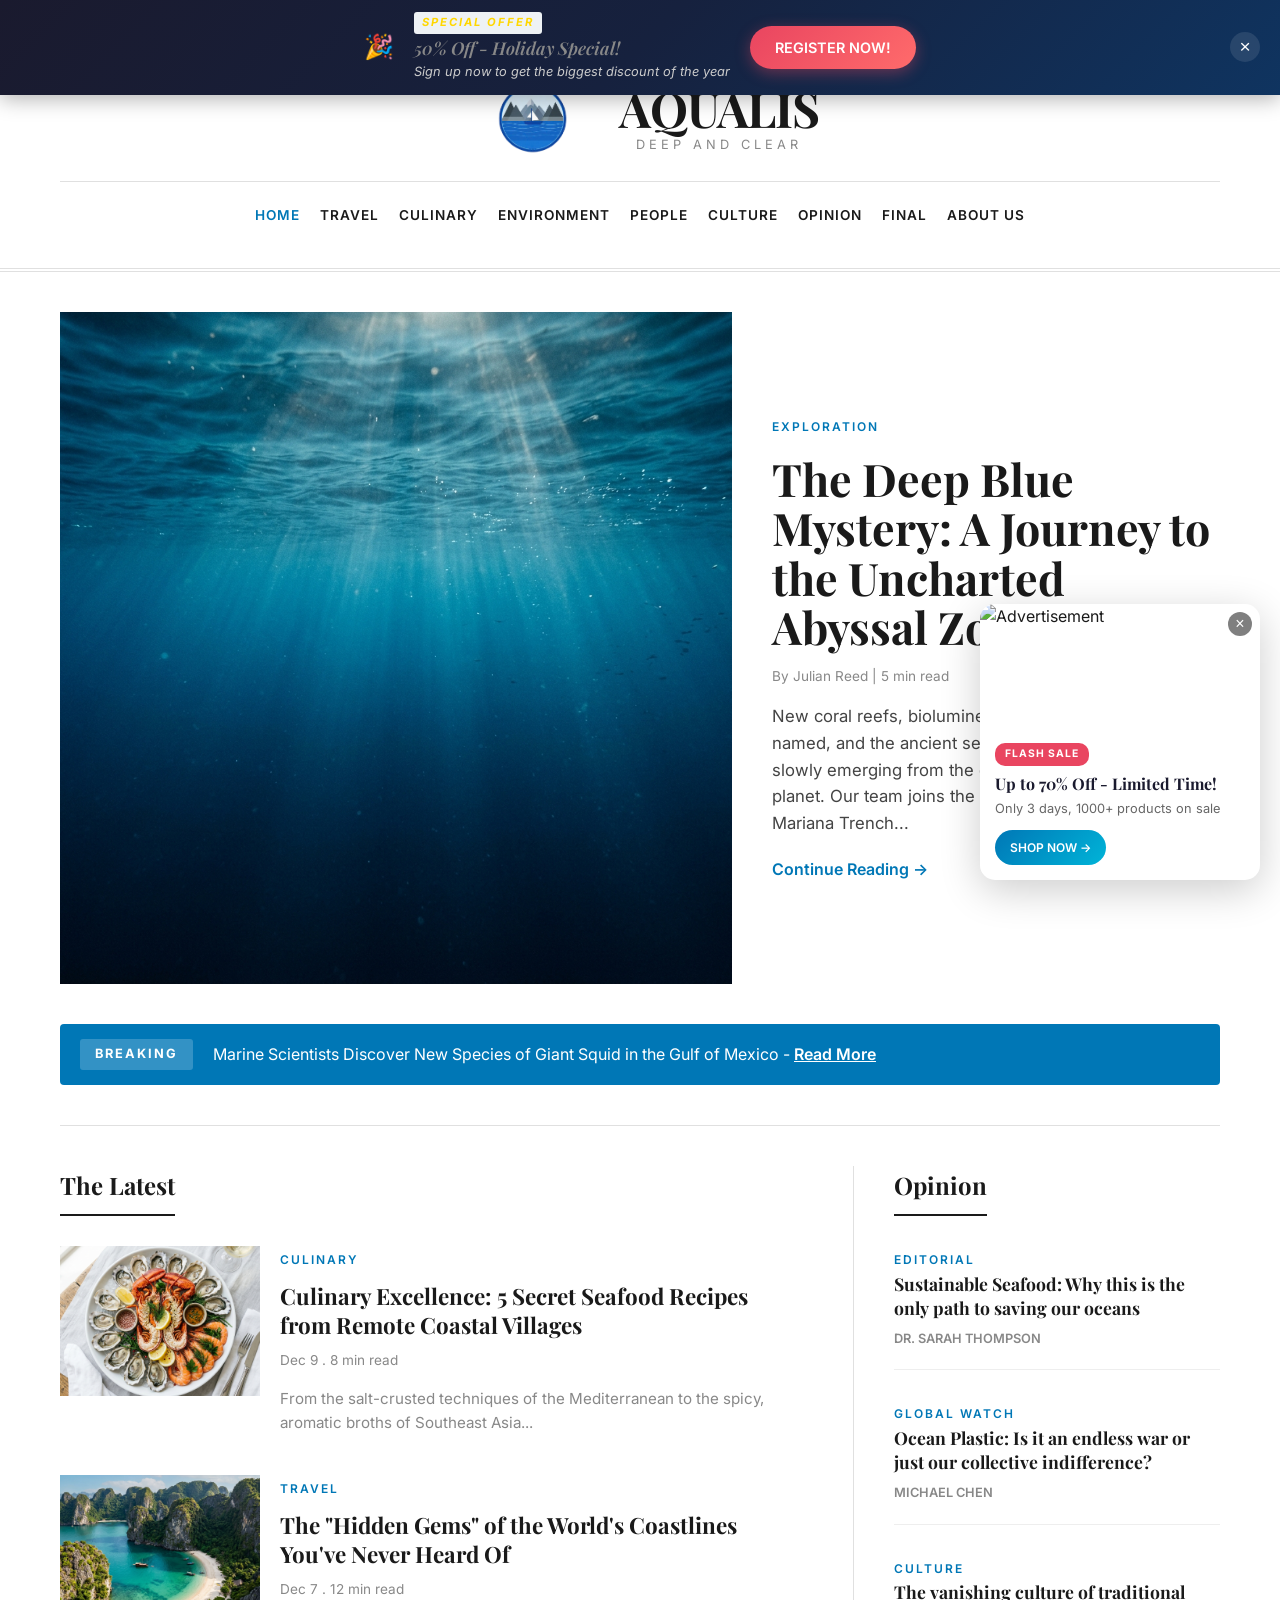
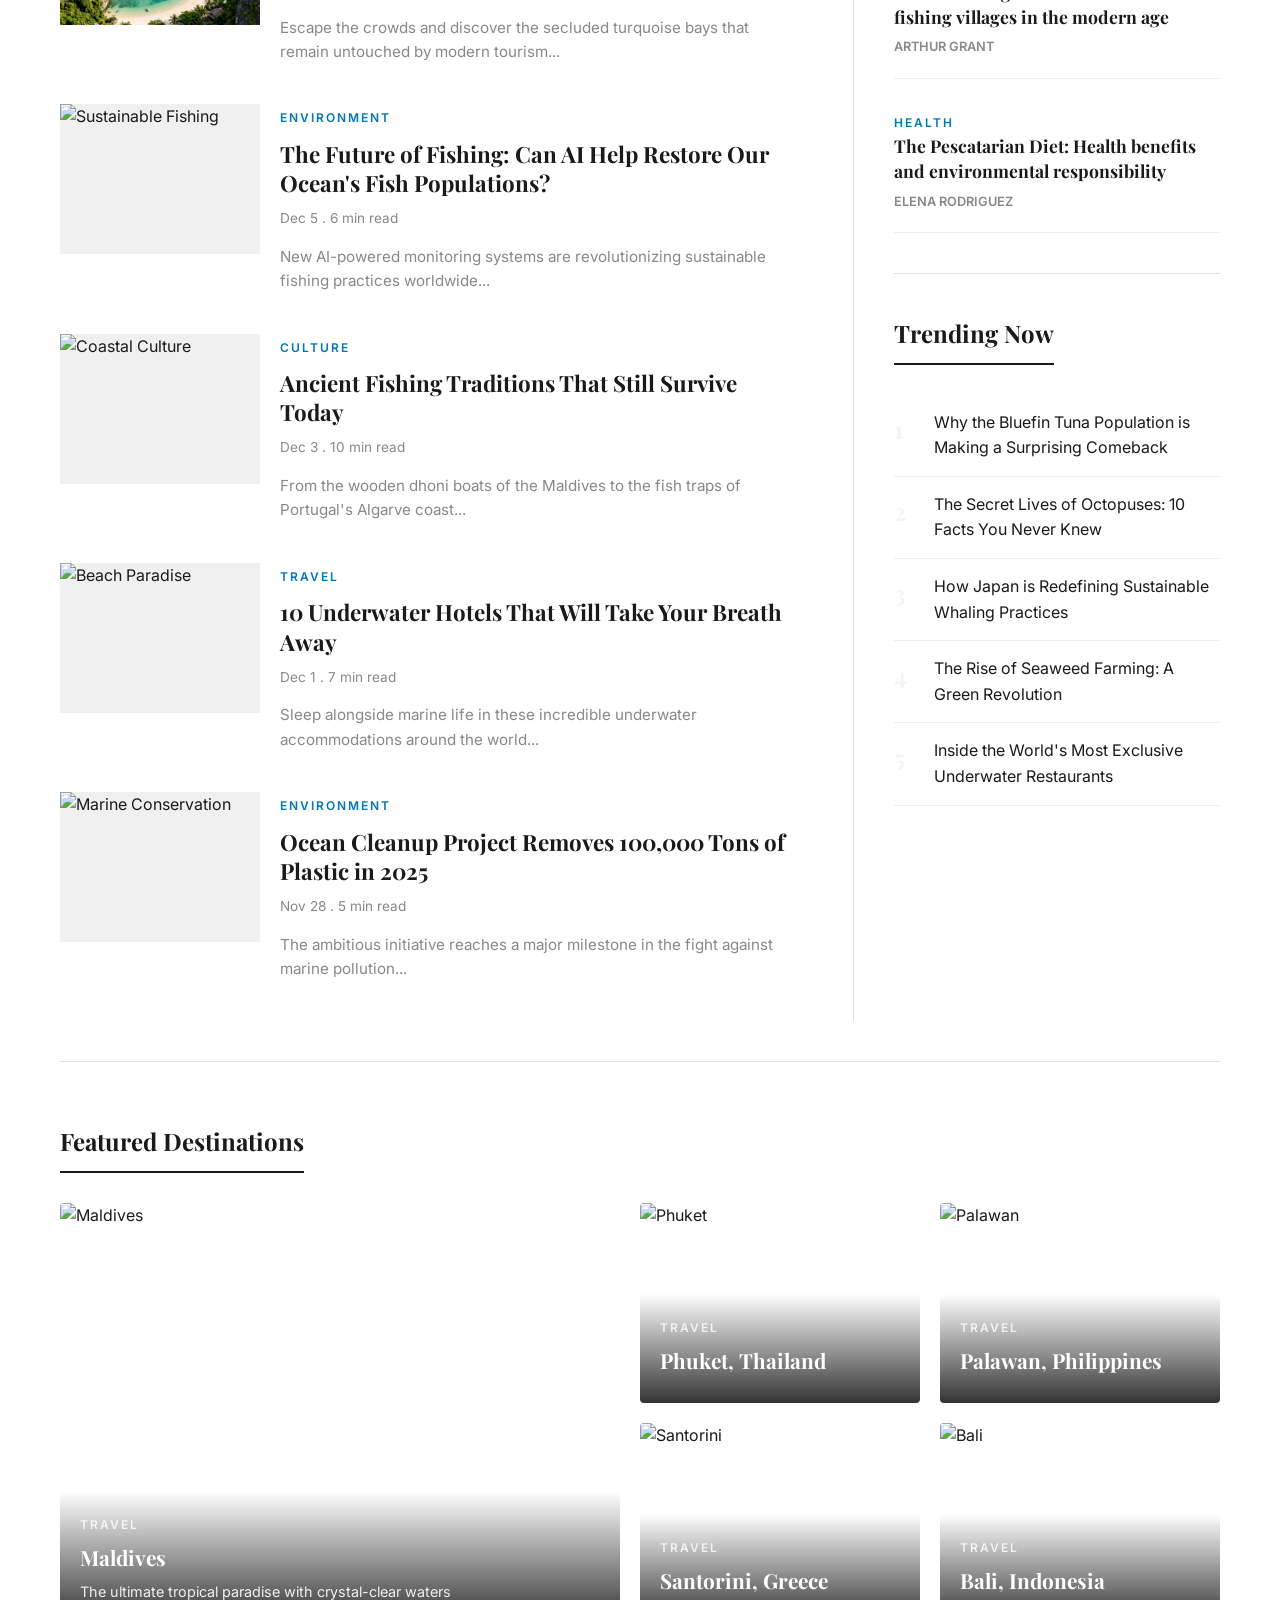
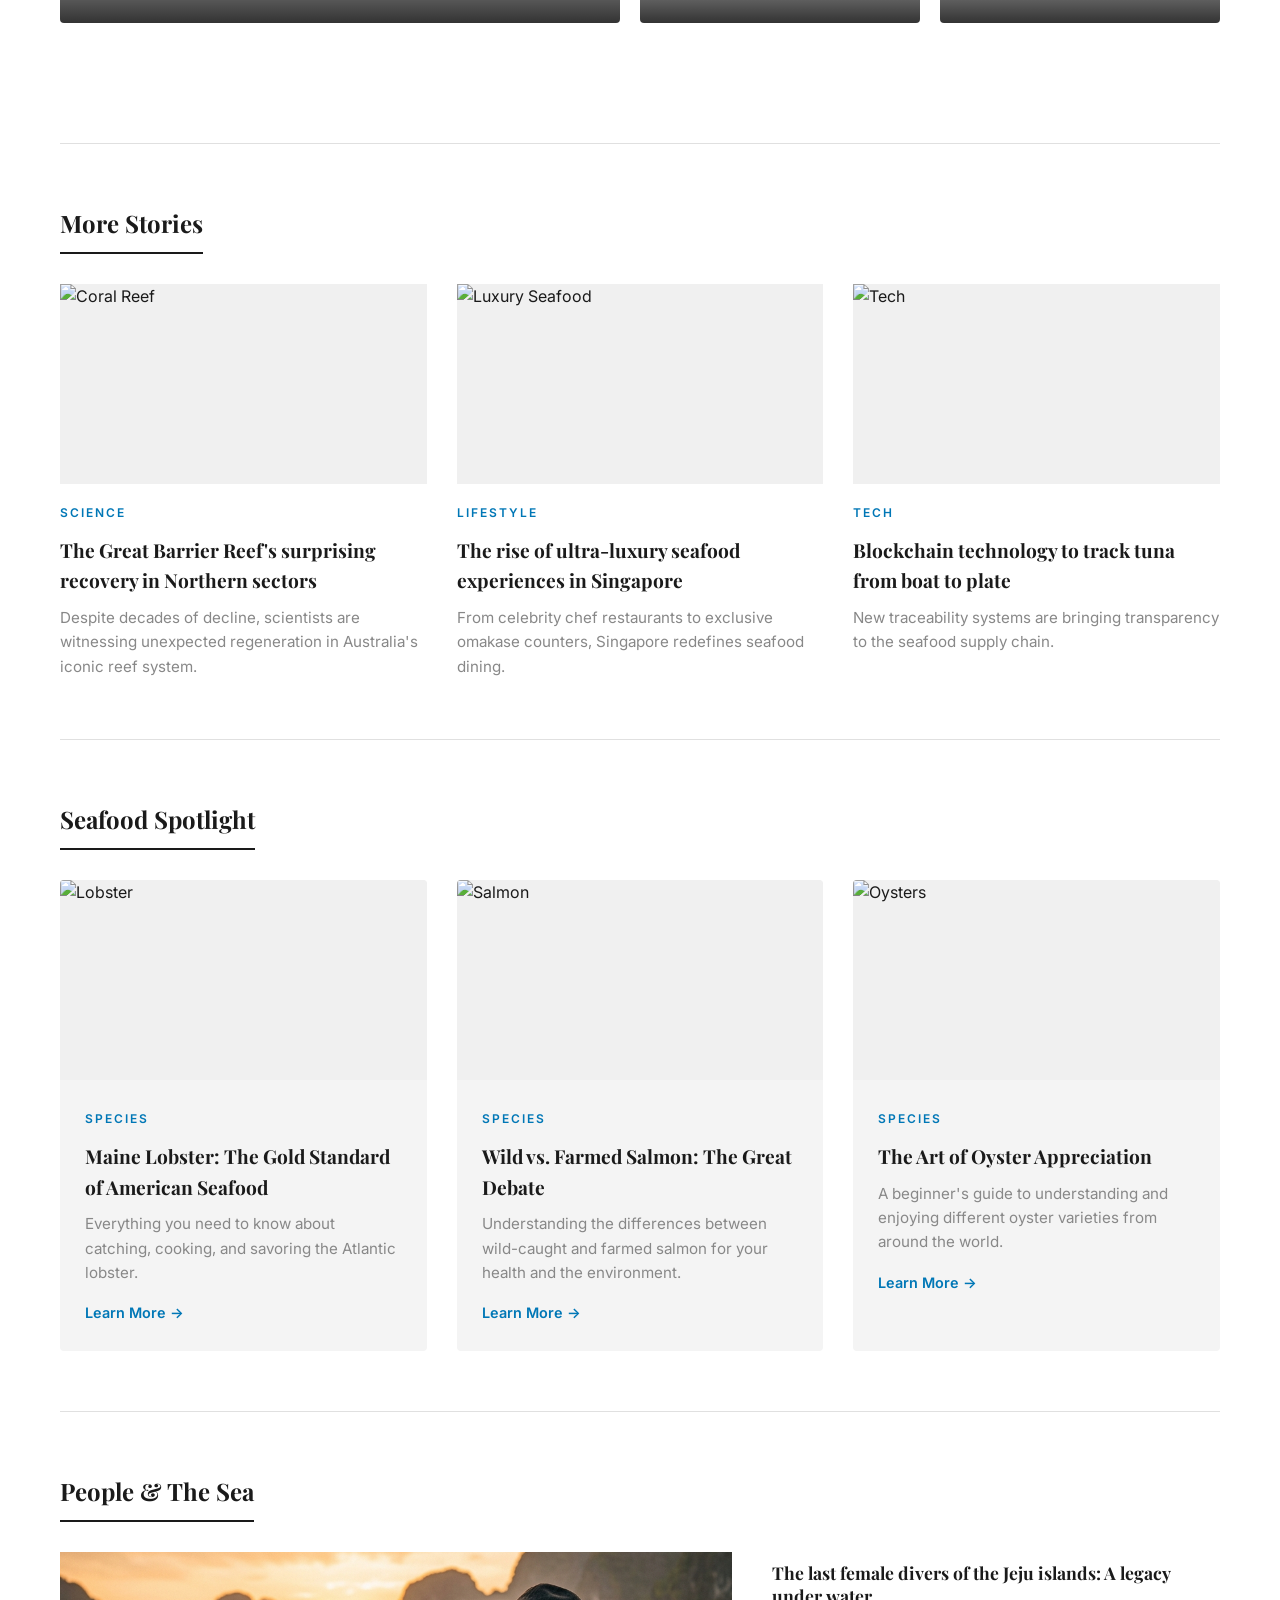
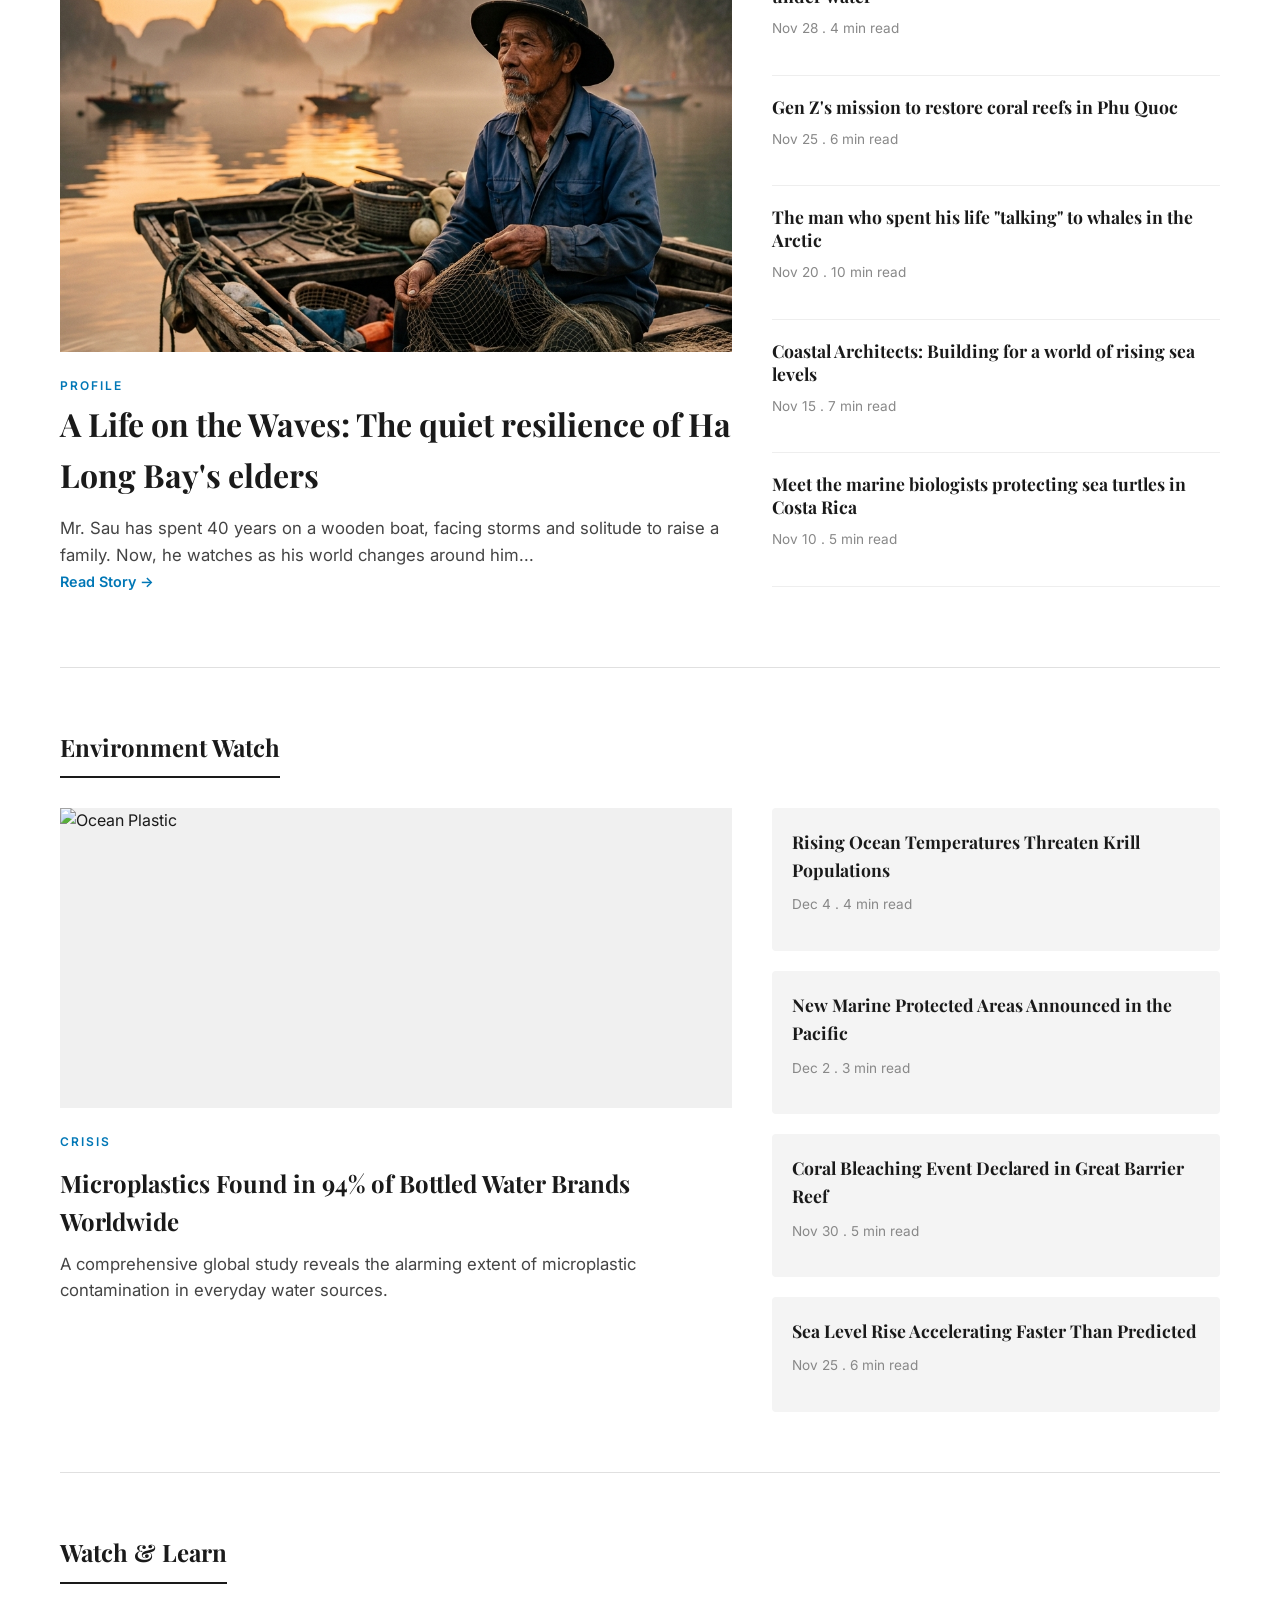
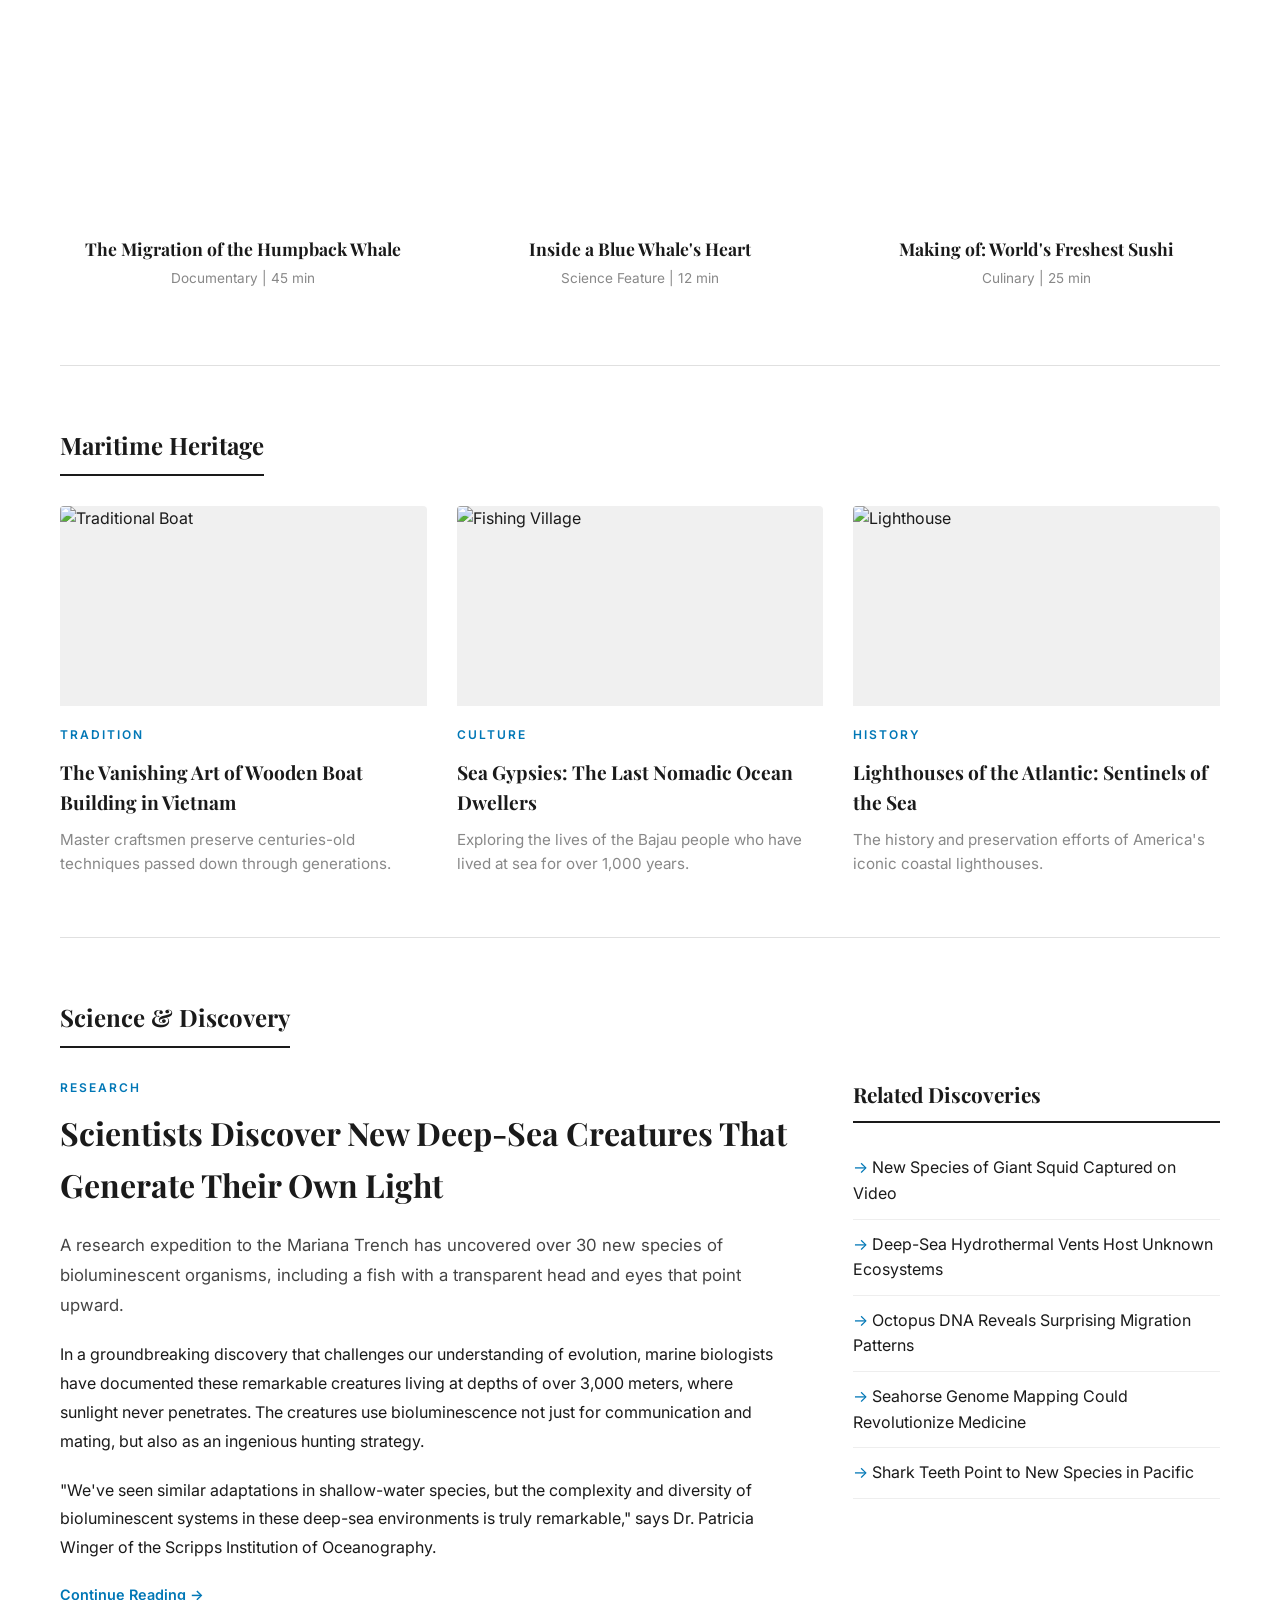
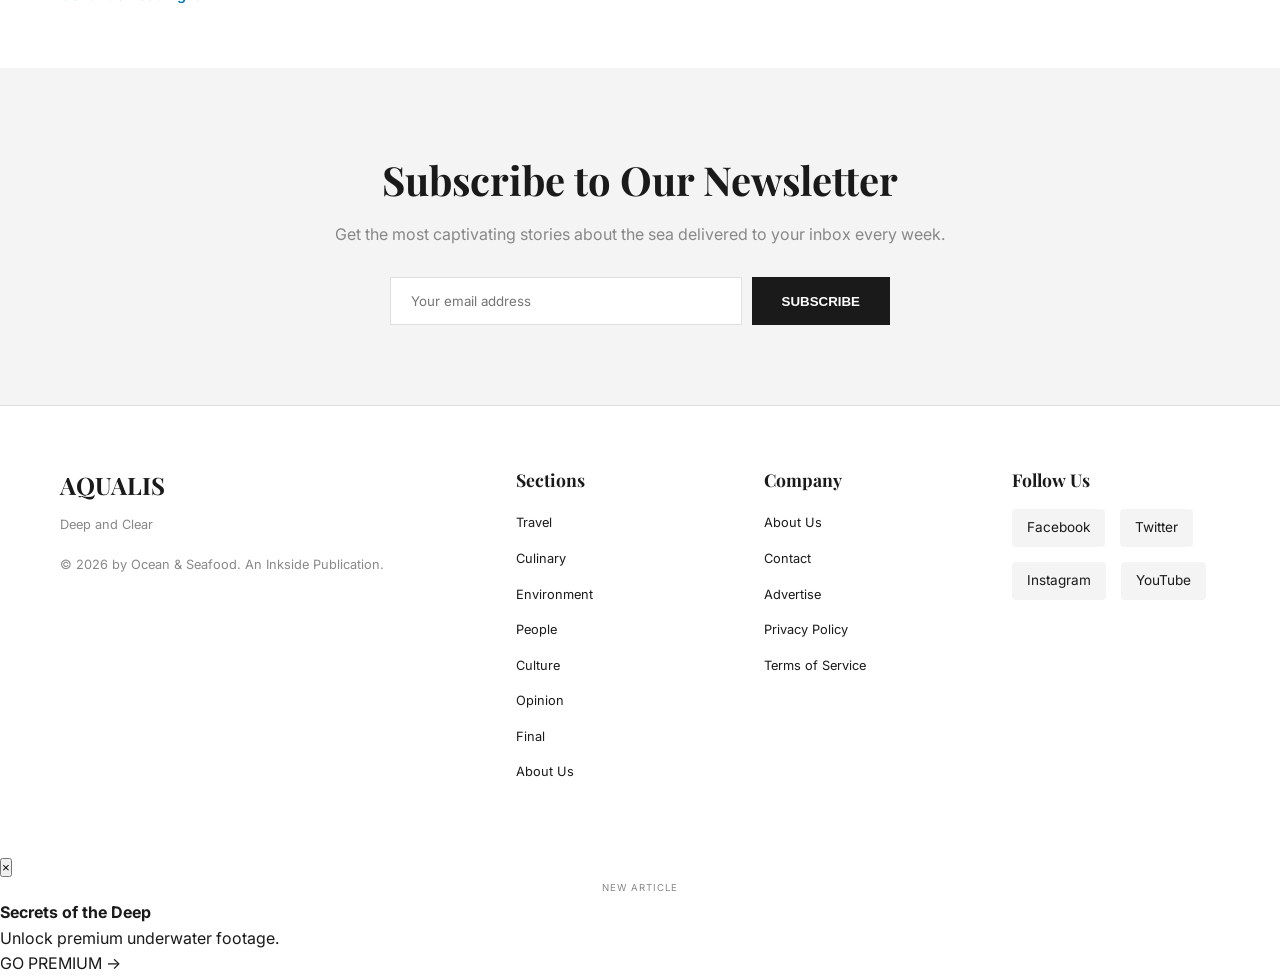
==== commit 1bc5d14a: "chỉnh" ====
--- a/index.html
+++ b/index.html
@@ -36,9 +36,6 @@
                 <div class="date-time" id="current-date-time">
                     May 5, 2026 | 10:10 AM
                 </div>
-                <div class="top-ticker">
-                    <span>⚡ FREE WORLDWIDE SHIPPING ON ALL SEAFOOD ORDERS OVER $150</span>
-                </div>
             </div>
             <div class="top-links">
                 <a href="#">Log In</a>
@@ -52,8 +49,7 @@
             <div class="logo">
                 <div class="logo-container">
                     <img src="logo.png" alt="AQUALIS Logo" class="logo-img">
-                    <div class="logo-text">
-                        <span class="logo-title">AQUALIS</span>
+<div class="logo-text" style="display: flex; flex-direction: column; align-items: center;">                        <span class="logo-title">AQUALIS</span>
                         <span class="logo-subtitle">DEEP AND CLEAR</span>
                     </div>
                 </div>
